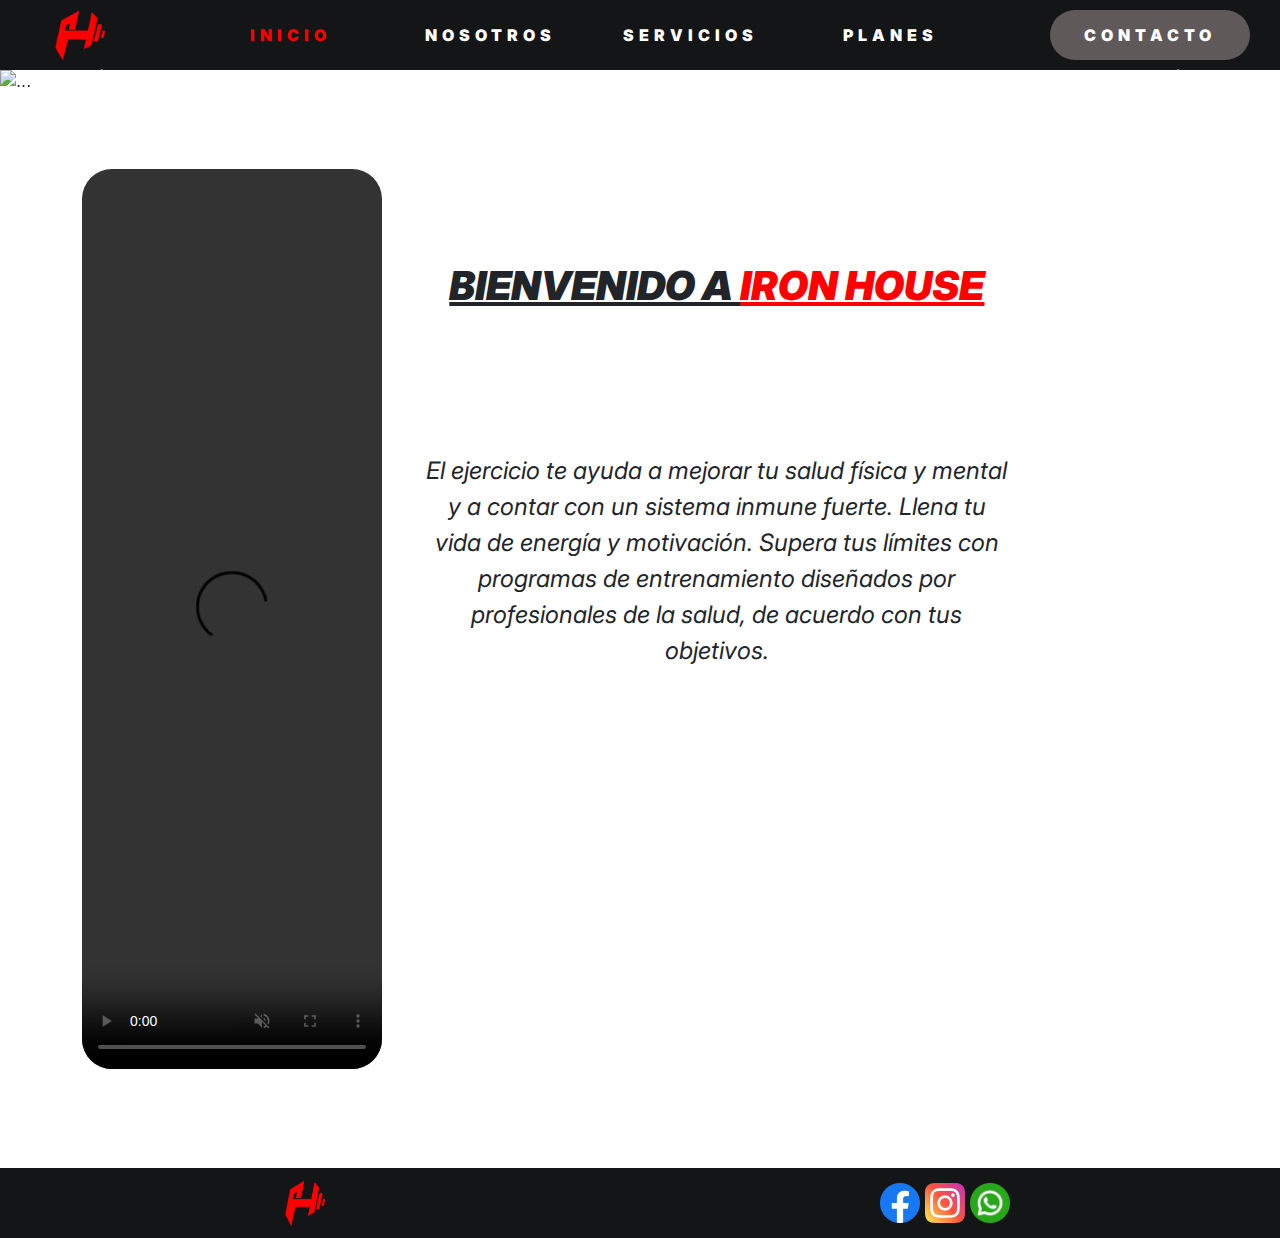
==== index.html @ 4b27b1d2 "modificacion index" ====
<!DOCTYPE html>
<html lang="en">

<head>
  <meta charset="UTF-8" />
  <meta name="viewport" content="width=device-width, initial-scale=1.0" />

  <title>Inicio - Iron House</title>
</head>
<link rel="stylesheet" href="./css/style.css" />
<link rel="shortcut icon" href="./img/logo.png" />
<link href="https://cdn.jsdelivr.net/npm/bootstrap@5.3.3/dist/css/bootstrap.min.css" rel="stylesheet"
  integrity="sha384-QWTKZyjpPEjISv5WaRU9OFeRpok6YctnYmDr5pNlyT2bRjXh0JMhjY6hW+ALEwIH" crossorigin="anonymous" />

<body>
  <header>
    <nav>
      <div class="di">
        <a href="index.html"><img src="./img/logo.png" alt="" /></a>
      </div>
      <ul>
        <li><a class="activo" href="index.html">INICIO</a></li>
        <li><a href="nosotros.html">NOSOTROS</a></li>
        <li><a href="servicios.html">SERVICIOS</a></li>
        <li><a href="planes.html">PLANES</a></li>
      </ul>
      <div class="button-contacto">
        <a class="img-logo" href="contacto.html">CONTACTO</a>
      </div>
    </nav>
  </header>
  <div id="carouselExampleInterval" class="carousel slide" data-bs-ride="carousel">
    <div class="carousel-inner">
      <div class="carousel-item active" data-bs-interval="3000">
        <img src="./img/baner1.jpg" class="d-block w-100" alt="...">
      </div>
      <div class="carousel-item" data-bs-interval="2000">
        <img src="./img/baner2.png" class="d-block w-100" alt="...">
      </div>
      <div class="carousel-item">
        <img src="./img/baner3.png" class="d-block w-100" alt="...">
      </div>
    </div>
    <button class="carousel-control-prev" type="button" data-bs-target="#carouselExampleInterval" data-bs-slide="prev">
      <span class="carousel-control-prev-icon" aria-hidden="true"></span>
      <span class="visually-hidden">Previous</span>
    </button>
    <button class="carousel-control-next" type="button" data-bs-target="#carouselExampleInterval" data-bs-slide="next">
      <span class="carousel-control-next-icon" aria-hidden="true"></span>
      <span class="visually-hidden">Next</span>
    </button>
  </div>
  <div class="container section1">
    <div class="section">
      <video  class="img-mujer" src="./video/VIDEO - INICIO.mp4" controls autoplay muted loop  alt=""></video>
      <div class="container-text">
        <div class="text-descripcion">
          <p>BIENVENIDO A <span>IRON HOUSE</span></p>
        </div>
        <div class="textdetail">
          <p>El ejercicio te ayuda a mejorar tu salud física y mental y a contar con un sistema inmune fuerte. Llena tu
            vida
            de energía y motivación. Supera tus límites con programas de entrenamiento diseñados por profesionales de la
            salud, de acuerdo con tus objetivos.</p>
        </div>
        
      </div>
    </div>
  </div>
  <div class="container">
    <img class="primerbanner" src="./img/INICIO/BANNER - INICIO - 1ER.png" alt="">
  </div>





  <footer>
    <div class="logo-footer">
      <a href="index.html"><img src="./img/logo.png" alt="" /></a>
    </div>
    <div class="logos-redes">
      <a href=""><img src="./img/face.png" alt=""></a>
      <a href=""><img src="./img/instagram.png" alt=""></a>
      <a href=""><img src="./img/wsp.png" alt=""></a>
    </div>

  </footer>

  <script src="https://cdn.jsdelivr.net/npm/@popperjs/core@2.11.8/dist/umd/popper.min.js"
    integrity="sha384-I7E8VVD/ismYTF4hNIPjVp/Zjvgyol6VFvRkX/vR+Vc4jQkC+hVqc2pM8ODewa9r"
    crossorigin="anonymous"></script>
  <script src="https://cdn.jsdelivr.net/npm/bootstrap@5.3.3/dist/js/bootstrap.min.js"
    integrity="sha384-0pUGZvbkm6XF6gxjEnlmuGrJXVbNuzT9qBBavbLwCsOGabYfZo0T0to5eqruptLy"
    crossorigin="anonymous"></script>
</body>

</html>
---- css/style.css ----
@import url('https://fonts.googleapis.com/css2?family=Inter:wght@100..900&display=swap');

*{
    margin: 0;
    padding: 0;
    scrollbar-width: none;
    
}

/*****************HEADER***************/
nav{
    width: 100%;
}

.di{
    width: 100px;
    display: flex;
    align-items: center;
    justify-content: center;
}

nav img{
    width: 50px;
    height: 50px;
}

header nav{
    display: flex;
    justify-content: space-around;
    width: 100%;
    height: 70px;
    background-color: #141517;
}

header nav ul{
    display: flex;  
    margin: 0;
    padding: 0;
       
}

header nav ul li{
    width: 200px;
    display: flex;
    align-items: center;
    justify-content: center;
    font-family: "Inter", sans-serif;
    font-weight: 900;
    letter-spacing: 5px;
}

.activo{
    color: #FA0001;
}

header nav ul li a{
    text-decoration: none;
    color: white;
}

.button-contacto{
    width: 200px;
    display: flex;
    align-items: center;
    justify-content: center;
    font-family: "Inter", sans-serif;
    font-weight: 900;
    letter-spacing: 5px;
}

.img-logo{
    width: 200px;
    height: 50px;
    display: flex;
    align-items: center;
    justify-content: center;
    background-color: #5f5959;
    border-radius: 30px;
    color: white;
    text-decoration: none;
}

header nav ul li a:hover{
    color: #fa0001;
}

.img-logo:hover {
    background-color: #fa0001;
}

/*FINAL DE HEADER*/

.section{
    display: flex;
    max-width: 1440px;
    height: 900px;
}

.section img{
    width: 40%;
}

.container-text{
    width: 60%;

}

.textdetail{
    width: 100%;
    height: 300px;
    text-align: center;
    font-family: "Inter", sans-serif;
    font-style: italic;
    font-size: 24px;
    display: flex;
    align-items: center;
    justify-content: center;
    padding-left: 40px;
    padding-right: 40px;
    
}

.text-descripcion{
    width: 100%;
    height: 250px;
    display: flex;
    align-items: center;
    justify-content: center;
}

.text-descripcion p {
    font-family: "Inter", sans-serif;
    font-style: italic;
    font-size: 40px;
    text-align: center;
    font-weight: 900;
    padding: 0 50px;
    text-decoration: underline;

}

div p span{
    width: 100%;
    font-family: "Inter", sans-serif;
    font-style: italic;
    font-weight: 900;
    text-decoration: underline red;
    color: red;
    text-align: center;
}


.section1{
    margin: 75px 0 ;   
    
}

.img-mujer{
    border-radius: 30px;
}

.primerbanner{
    width: 100%;
    border-radius: 30px;
}
/*INICIO FOOTER*/

footer{
    width: 100%;
    height: 70px;
    background-color: #141517;
    display: flex;
    justify-content: space-around;
    align-items: center;
}


footer div a img{
    width: 40px;
}

.logo-footer{
    width: 70px; 
    height: 60px;
    display: flex;
    align-items: center;
    justify-content: center;
}

/*FIN FOOTER*/
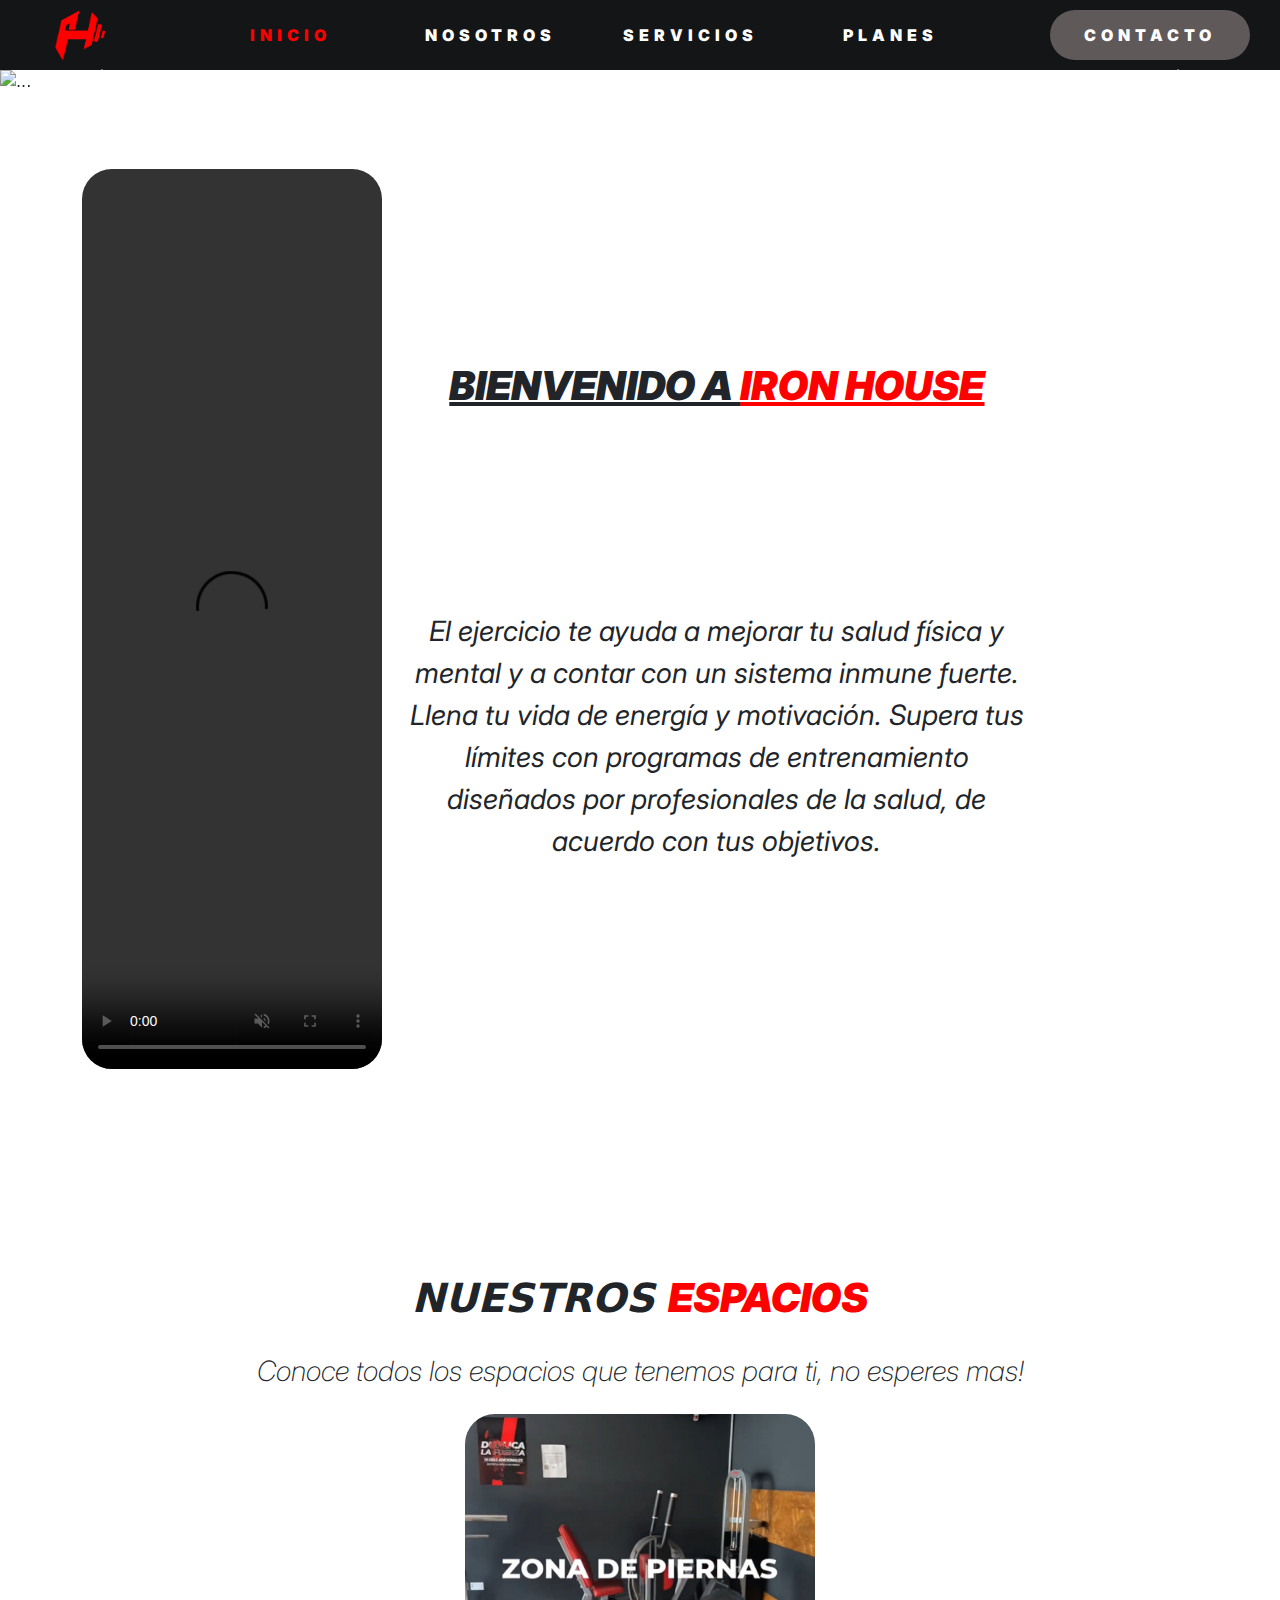
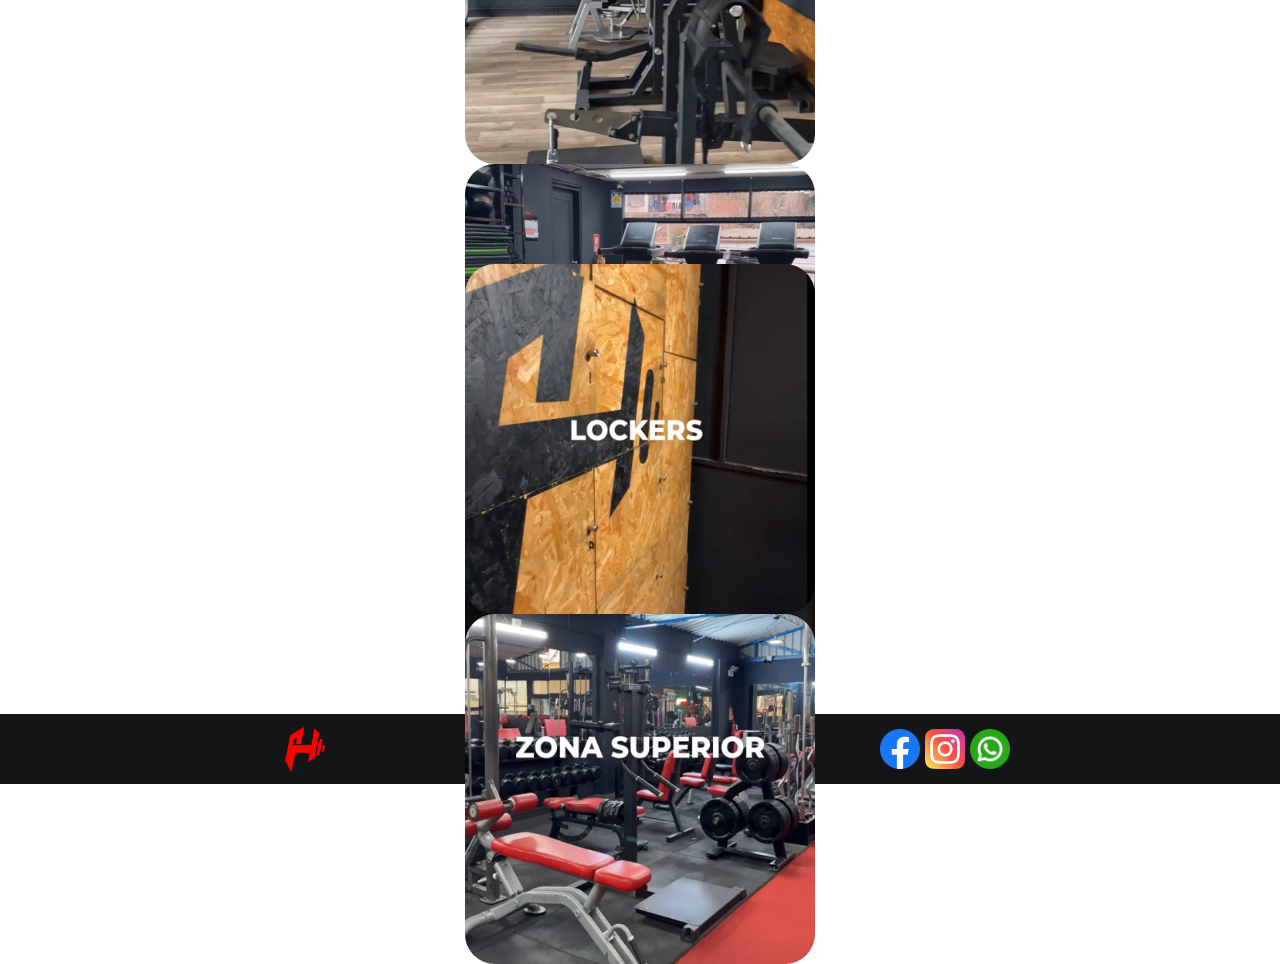
==== commit 1f982b0a: "Actualizacion inicio" ====
--- a/index.html
+++ b/index.html
@@ -52,7 +52,7 @@
   </div>
   <div class="container section1">
     <div class="section">
-      <video  class="img-mujer" src="./video/VIDEO - INICIO.mp4" controls autoplay muted loop  alt=""></video>
+      <video class="img-mujer" src="./video/VIDEO - INICIO.mp4" controls autoplay muted loop alt=""></video>
       <div class="container-text">
         <div class="text-descripcion">
           <p>BIENVENIDO A <span>IRON HOUSE</span></p>
@@ -63,16 +63,36 @@
             de energía y motivación. Supera tus límites con programas de entrenamiento diseñados por profesionales de la
             salud, de acuerdo con tus objetivos.</p>
         </div>
-        
+
       </div>
     </div>
   </div>
   <div class="container">
     <img class="primerbanner" src="./img/INICIO/BANNER - INICIO - 1ER.png" alt="">
   </div>
+  <div class="container">
+    <img class="second-banner" src="./img/INICIO/BANNER - INICIO - 2DO.jpg" alt="">
+  </div>
+  <div class="container text-titulo">
+    <p>NUESTROS <span>ESPACIOS</span></p>
+    <div class="text-subtitulo">
+      <p>Conoce todos los espacios que tenemos para ti, no esperes mas!
+      </p>
+    </div>
+  </div>
 
 
-
+  <div class="container text-center">
+    <div class="row image">
+      <div class="col-xxl-4"><img src="./img/INICIO/INICIO - PIERNAS.jpg" alt=""></div>
+      <div class="col-xxl-4"><img src="./img/INICIO/INICIO - CARDIO.jpg" alt=""></div>
+      <div class="col-xxl-4"><img src="./img/INICIO/INICIO - SPINNING.jpg" alt=""></div>
+    </div>
+    <div class="row image">
+      <div class="col-xxl-6"><img class="img4" src="./img/INICIO/INICIO - LOCKERS.jpg" alt=""></div>
+      <div class="col-xxl-6"><img class="img5" src="./img/INICIO/INICIO - ZONA SUPERIOR.jpg" alt=""></div>
+    </div>
+  </div>
 
 
   <footer>
--- a/css/style.css
+++ b/css/style.css
@@ -103,16 +103,20 @@
 
 .container-text{
     width: 60%;
+    display: flex;
+    align-items: center;
+    justify-content: center;
+    flex-direction: column;
 
 }
 
 .textdetail{
-    width: 100%;
-    height: 300px;
-    text-align: center;
-    font-family: "Inter", sans-serif;
-    font-style: italic;
-    font-size: 24px;
+    width: 700px;
+    height: 450px;
+    text-align: center;
+    font-family: "Inter", sans-serif;
+    font-style: italic;
+    font-size: 28px;
     display: flex;
     align-items: center;
     justify-content: center;
@@ -140,7 +144,7 @@
 
 }
 
-div p span{
+.text-descripcion p span{
     width: 100%;
     font-family: "Inter", sans-serif;
     font-style: italic;
@@ -164,8 +168,71 @@
     width: 100%;
     border-radius: 30px;
 }
+
+.second-banner{
+    width: 100%;
+    margin: 50px 0 ;
+}
+
+.text-titulo{
+    text-align: center ;
+    font-size: 40px;
+    font-style: italic;
+    font-weight: 900;
+
+}
+
+.text-titulo p span{
+    width: 100%;
+    font-family: "Inter", sans-serif;
+    font-style: italic;
+    font-weight: 900;
+    color: red;
+    text-align: center;
+
+}
+
+.text-subtitulo{
+    width: auto;
+    height: 70px;
+    text-align: center;
+    font-family: "Inter", sans-serif;
+    font-style: italic;
+    font-size: 28px;
+    font-weight: 200;
+    display: flex;
+    align-items: center;
+    justify-content: center;
+    padding-left: 40px;
+    padding-right: 40px;
+    
+}
+
+
+/*PRUEBA*/
+
+.row div img{
+    width: 350px;
+    height: 350px;
+    border-radius: 30px;
+    transition: transform .2s;
+    cursor: pointer;
+}
+
+.image{
+    height: 450px;
+    display: flex;
+    justify-content: center;
+    align-items: center;
+}
+
+.row div img:hover{
+    transform: scale(1.05);
+}
+
+
+
 /*INICIO FOOTER*/
-
 footer{
     width: 100%;
     height: 70px;
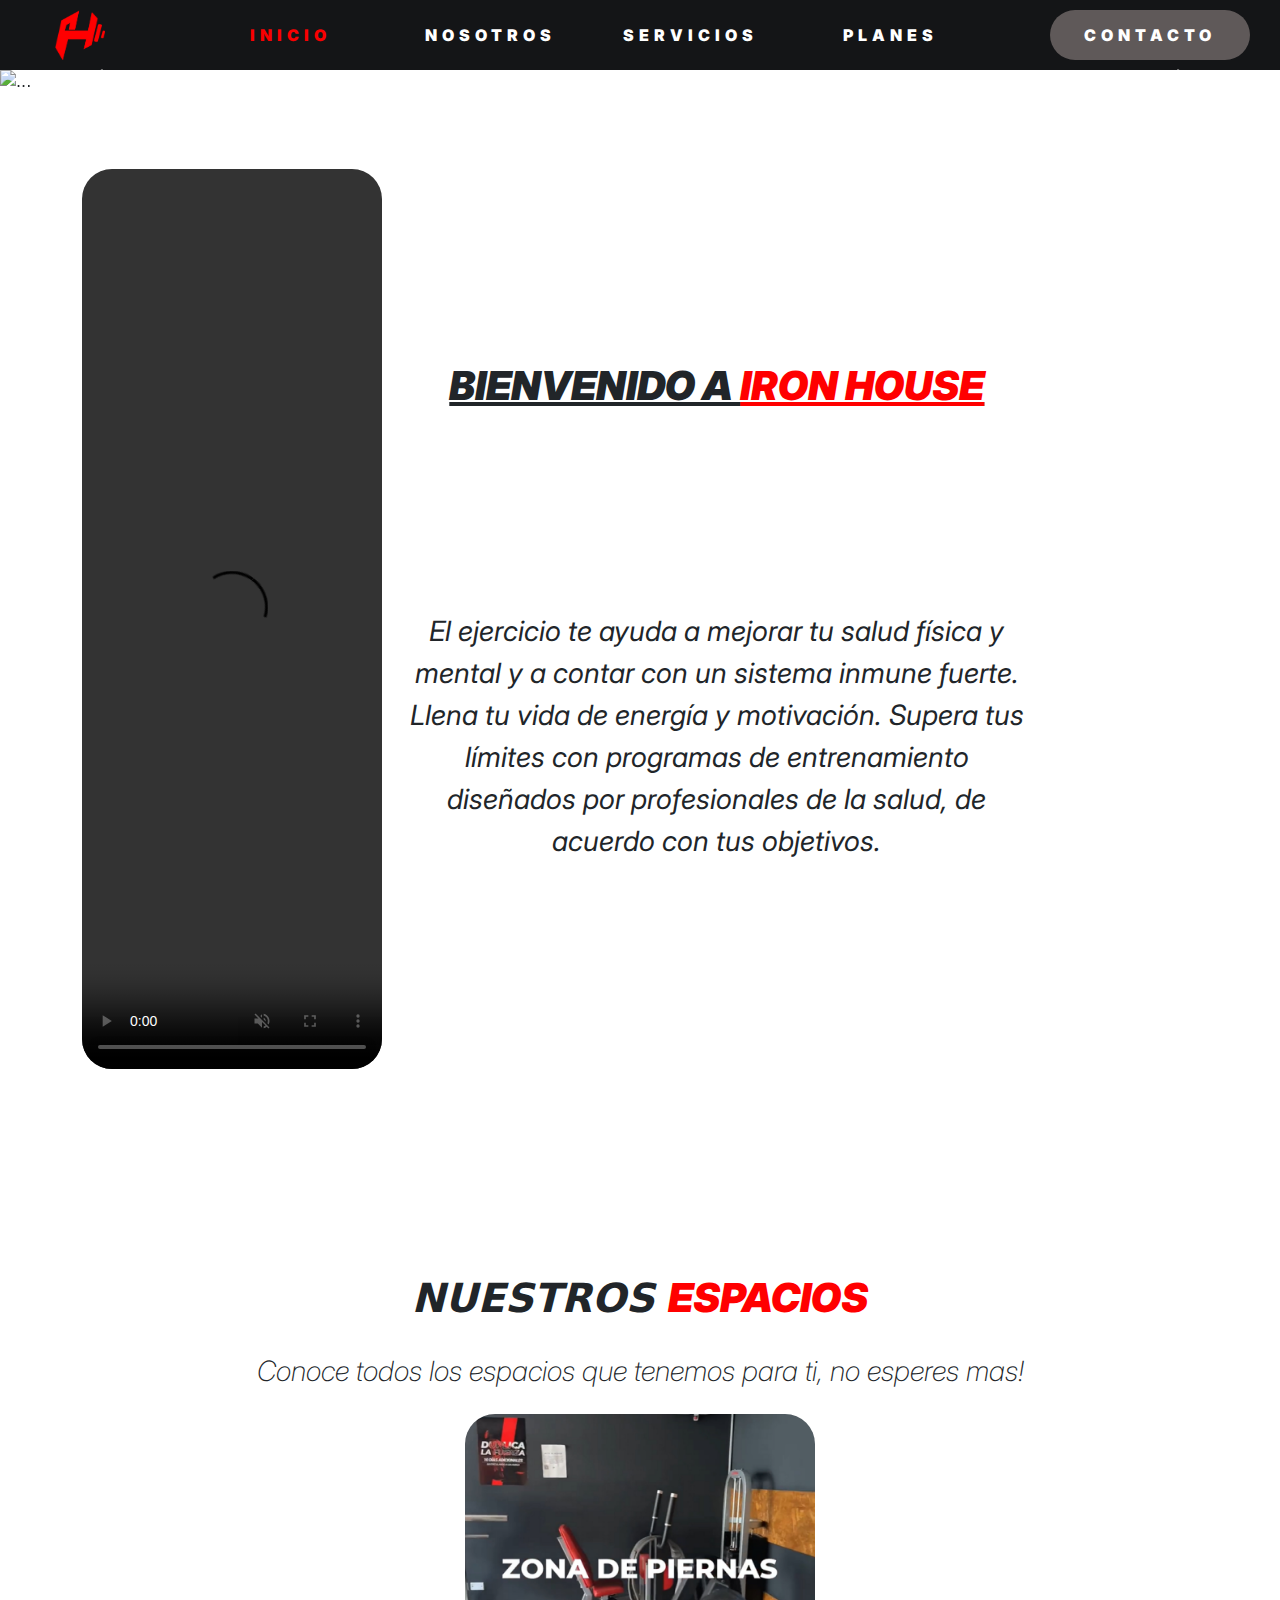
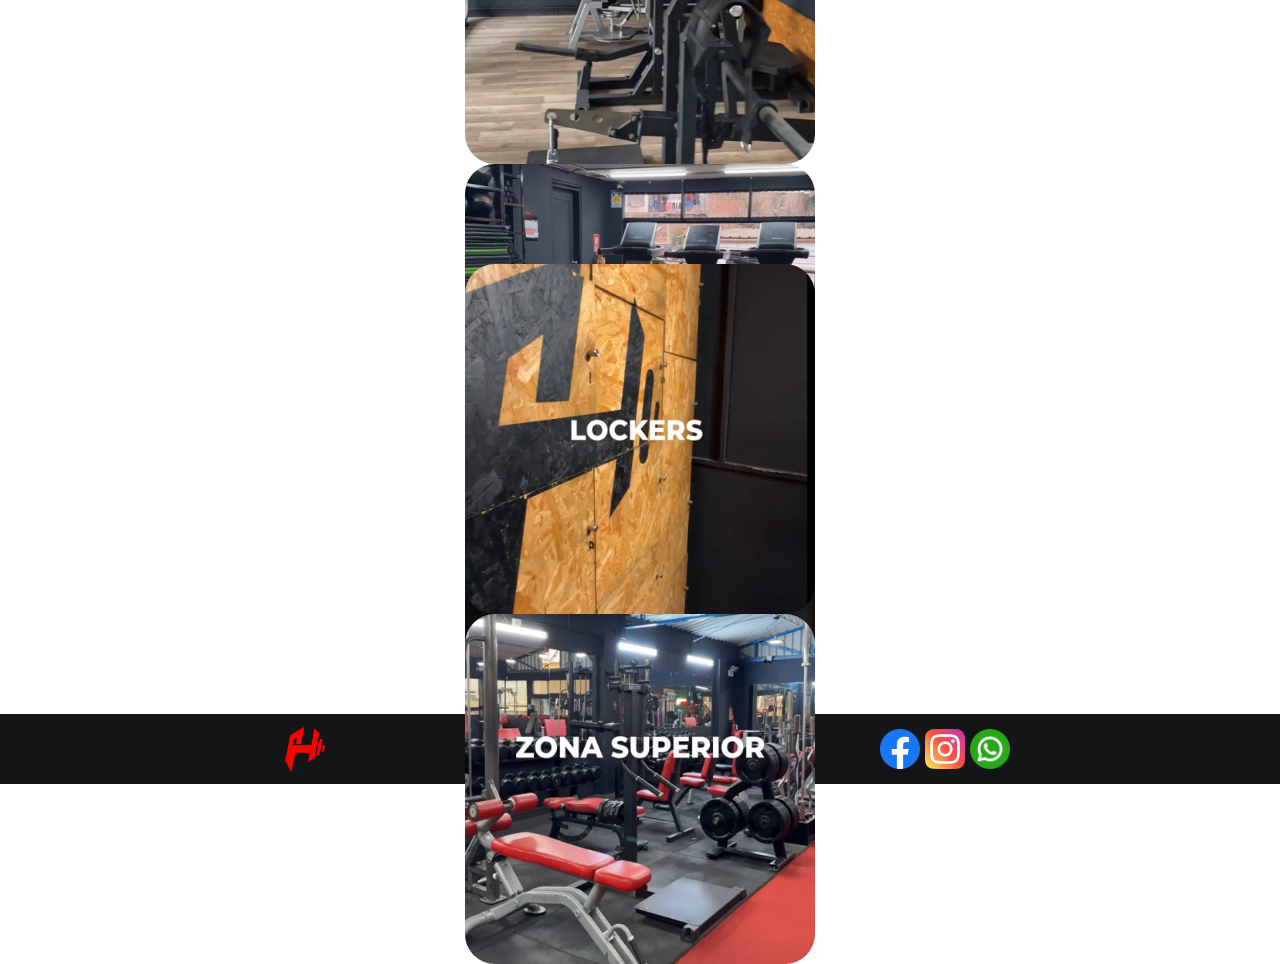
==== commit 1488f5fe: "actualizacion alvaro" ====
--- a/index.html
+++ b/index.html
@@ -84,7 +84,7 @@
 
   <div class="container text-center">
     <div class="row image">
-      <div class="col-xxl-4"><img src="./img/INICIO/INICIO - PIERNAS.jpg" alt=""></div>
+      <div class="col-xxl-4 col-"><img src="./img/INICIO/INICIO - PIERNAS.jpg" alt=""></div>
       <div class="col-xxl-4"><img src="./img/INICIO/INICIO - CARDIO.jpg" alt=""></div>
       <div class="col-xxl-4"><img src="./img/INICIO/INICIO - SPINNING.jpg" alt=""></div>
     </div>
--- a/css/style.css
+++ b/css/style.css
@@ -208,10 +208,9 @@
     
 }
 
-
-/*PRUEBA*/
-
-.row div img{
+/*GALERIA*/
+
+.image div img{
     width: 350px;
     height: 350px;
     border-radius: 30px;
@@ -226,7 +225,7 @@
     align-items: center;
 }
 
-.row div img:hover{
+.image div img:hover{
     transform: scale(1.05);
 }
 
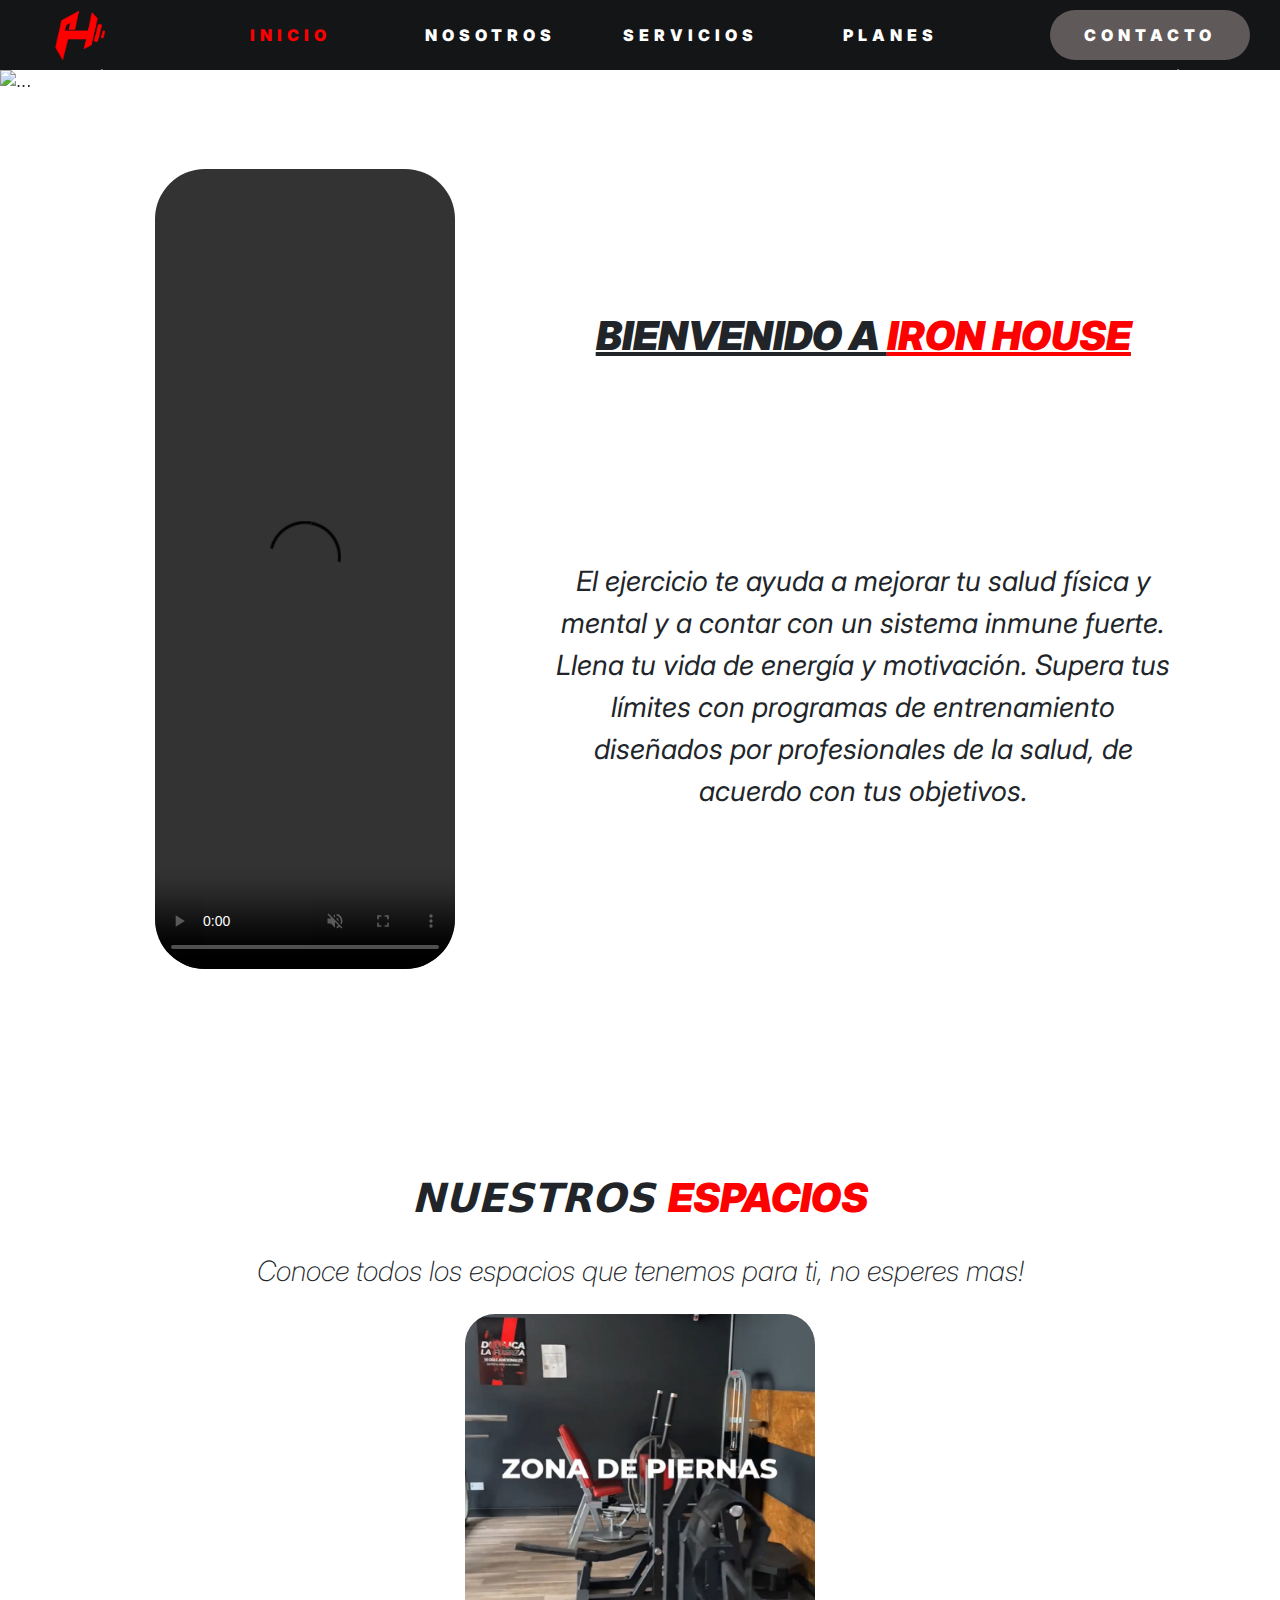
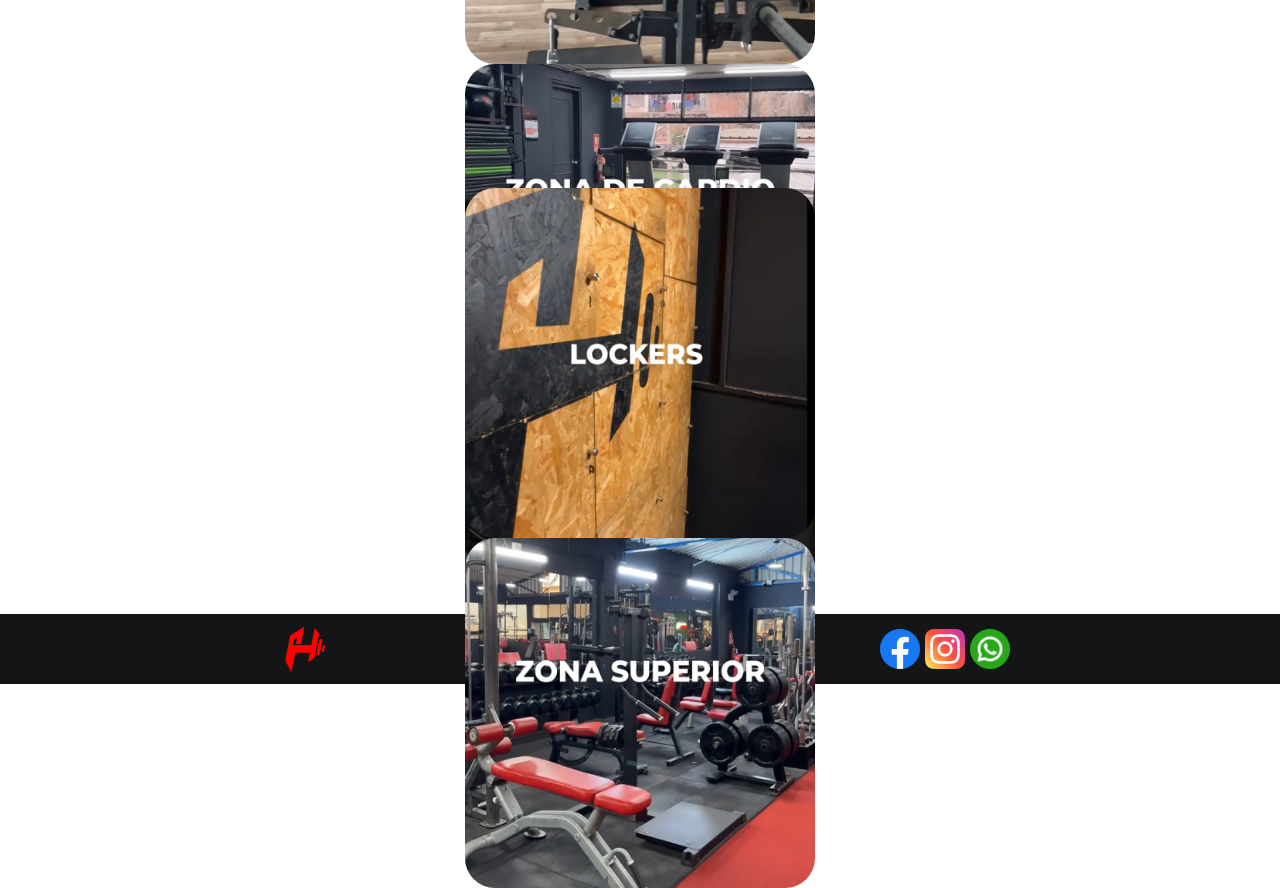
==== commit f6a77337: "Actualizacion inicio-android-responsive" ====
--- a/index.html
+++ b/index.html
@@ -1,118 +1,168 @@
 <!DOCTYPE html>
 <html lang="en">
+  <head>
+    <meta charset="UTF-8" />
+    <meta name="viewport" content="width=device-width, initial-scale=1.0" />
 
-<head>
-  <meta charset="UTF-8" />
-  <meta name="viewport" content="width=device-width, initial-scale=1.0" />
+    <title>Inicio - Iron House</title>
+  </head>
+  <link rel="stylesheet" href="./css/style.css" />
+  <link rel="shortcut icon" href="./img/logo.png" />
+  <link
+    href="https://cdn.jsdelivr.net/npm/bootstrap@5.3.3/dist/css/bootstrap.min.css"
+    rel="stylesheet"
+    integrity="sha384-QWTKZyjpPEjISv5WaRU9OFeRpok6YctnYmDr5pNlyT2bRjXh0JMhjY6hW+ALEwIH"
+    crossorigin="anonymous"
+  />
 
-  <title>Inicio - Iron House</title>
-</head>
-<link rel="stylesheet" href="./css/style.css" />
-<link rel="shortcut icon" href="./img/logo.png" />
-<link href="https://cdn.jsdelivr.net/npm/bootstrap@5.3.3/dist/css/bootstrap.min.css" rel="stylesheet"
-  integrity="sha384-QWTKZyjpPEjISv5WaRU9OFeRpok6YctnYmDr5pNlyT2bRjXh0JMhjY6hW+ALEwIH" crossorigin="anonymous" />
+  <body>
+    <header>
+      <nav>
+        <div class="di">
+          <a href="index.html"><img src="./img/logo.png" alt="" /></a>
+        </div>
+        <ul>
+          <li><a class="activo" href="index.html">INICIO</a></li>
+          <li><a href="nosotros.html">NOSOTROS</a></li>
+          <li><a href="servicios.html">SERVICIOS</a></li>
+          <li><a href="planes.html">PLANES</a></li>
+        </ul>
+        <div class="button-contacto">
+          <a class="img-logo" href="contacto.html">CONTACTO</a>
+        </div>
+      </nav>
+    </header>
+    <div
+      id="carouselExampleInterval"
+      class="carousel slide"
+      data-bs-ride="carousel"
+    >
+      <div class="carousel-inner">
+        <div class="carousel-item active" data-bs-interval="3000">
+          <img src="./img/baner1.jpg" class="d-block w-100" alt="..." />
+        </div>
+        <div class="carousel-item" data-bs-interval="2000">
+          <img src="./img/baner2.png" class="d-block w-100" alt="..." />
+        </div>
+        <div class="carousel-item">
+          <img src="./img/baner3.png" class="d-block w-100" alt="..." />
+        </div>
+      </div>
+      <button
+        class="carousel-control-prev"
+        type="button"
+        data-bs-target="#carouselExampleInterval"
+        data-bs-slide="prev"
+      >
+        <span class="carousel-control-prev-icon" aria-hidden="true"></span>
+        <span class="visually-hidden">Previous</span>
+      </button>
+      <button
+        class="carousel-control-next"
+        type="button"
+        data-bs-target="#carouselExampleInterval"
+        data-bs-slide="next"
+      >
+        <span class="carousel-control-next-icon" aria-hidden="true"></span>
+        <span class="visually-hidden">Next</span>
+      </button>
+    </div>
+    <div class="container section1">
+      <div class="section">
+        <div class="video-container">
+          <video
+            class="video-presentacion"
+            src="./video/VIDEO - INICIO.mp4"
+            controls
+            autoplay
+            muted
+            loop
+            alt=""
+          ></video>
+        </div>
+        <div class="container-text">
+          <div class="text-descripcion">
+            <p>BIENVENIDO A <span>IRON HOUSE</span></p>
+          </div>
+          <div class="textdetail">
+            <p>
+              El ejercicio te ayuda a mejorar tu salud física y mental y a
+              contar con un sistema inmune fuerte. Llena tu vida de energía y
+              motivación. Supera tus límites con programas de entrenamiento
+              diseñados por profesionales de la salud, de acuerdo con tus
+              objetivos.
+            </p>
+          </div>
+        </div>
+      </div>
+    </div>
+    <div class="container-fluid">
+      <img
+        class="primerbanner"
+        src="./img/INICIO/BANNER - INICIO - 1ER.png"
+        alt=""
+      />
+    </div>
+    <div class="container">
+      <img
+        class="second-banner"
+        src="./img/INICIO/BANNER - INICIO - 2DO.jpg"
+        alt=""
+      />
+    </div>
+    <div class="container text-titulo">
+      <p>NUESTROS <span>ESPACIOS</span></p>
+      <div class="text-subtitulo">
+        <p>Conoce todos los espacios que tenemos para ti, no esperes mas!</p>
+      </div>
+    </div>
 
-<body>
-  <header>
-    <nav>
-      <div class="di">
+    <div class="container text-center">
+      <div class="row image">
+        <div class="col-xxl-4 col-xs-12">
+          <img src="./img/INICIO/INICIO - PIERNAS.jpg" alt="" />
+        </div>
+        <div class="col-xxl-4 col-xs-12">
+          <img src="./img/INICIO/INICIO - CARDIO.jpg" alt="" />
+        </div>
+        <div class="col-xxl-4 col-xs-12">
+          <img src="./img/INICIO/INICIO - SPINNING.jpg" alt="" />
+        </div>
+      </div>
+      <div class="row image p-4" >
+        <div class="col-xxl-6 col-xs-12">
+          <img class="img4" src="./img/INICIO/INICIO - LOCKERS.jpg" alt="" />
+        </div>
+        <div class="col-xxl-6 col-xs-12">
+          <img
+            class="img5"
+            src="./img/INICIO/INICIO - ZONA SUPERIOR.jpg"
+            alt=""
+          />
+        </div>
+      </div>
+    </div>
+
+    <footer>
+      <div class="logo-footer">
         <a href="index.html"><img src="./img/logo.png" alt="" /></a>
       </div>
-      <ul>
-        <li><a class="activo" href="index.html">INICIO</a></li>
-        <li><a href="nosotros.html">NOSOTROS</a></li>
-        <li><a href="servicios.html">SERVICIOS</a></li>
-        <li><a href="planes.html">PLANES</a></li>
-      </ul>
-      <div class="button-contacto">
-        <a class="img-logo" href="contacto.html">CONTACTO</a>
+      <div class="logos-redes">
+        <a href=""><img src="./img/face.png" alt="" /></a>
+        <a href=""><img src="./img/instagram.png" alt="" /></a>
+        <a href=""><img src="./img/wsp.png" alt="" /></a>
       </div>
-    </nav>
-  </header>
-  <div id="carouselExampleInterval" class="carousel slide" data-bs-ride="carousel">
-    <div class="carousel-inner">
-      <div class="carousel-item active" data-bs-interval="3000">
-        <img src="./img/baner1.jpg" class="d-block w-100" alt="...">
-      </div>
-      <div class="carousel-item" data-bs-interval="2000">
-        <img src="./img/baner2.png" class="d-block w-100" alt="...">
-      </div>
-      <div class="carousel-item">
-        <img src="./img/baner3.png" class="d-block w-100" alt="...">
-      </div>
-    </div>
-    <button class="carousel-control-prev" type="button" data-bs-target="#carouselExampleInterval" data-bs-slide="prev">
-      <span class="carousel-control-prev-icon" aria-hidden="true"></span>
-      <span class="visually-hidden">Previous</span>
-    </button>
-    <button class="carousel-control-next" type="button" data-bs-target="#carouselExampleInterval" data-bs-slide="next">
-      <span class="carousel-control-next-icon" aria-hidden="true"></span>
-      <span class="visually-hidden">Next</span>
-    </button>
-  </div>
-  <div class="container section1">
-    <div class="section">
-      <video class="img-mujer" src="./video/VIDEO - INICIO.mp4" controls autoplay muted loop alt=""></video>
-      <div class="container-text">
-        <div class="text-descripcion">
-          <p>BIENVENIDO A <span>IRON HOUSE</span></p>
-        </div>
-        <div class="textdetail">
-          <p>El ejercicio te ayuda a mejorar tu salud física y mental y a contar con un sistema inmune fuerte. Llena tu
-            vida
-            de energía y motivación. Supera tus límites con programas de entrenamiento diseñados por profesionales de la
-            salud, de acuerdo con tus objetivos.</p>
-        </div>
+    </footer>
 
-      </div>
-    </div>
-  </div>
-  <div class="container">
-    <img class="primerbanner" src="./img/INICIO/BANNER - INICIO - 1ER.png" alt="">
-  </div>
-  <div class="container">
-    <img class="second-banner" src="./img/INICIO/BANNER - INICIO - 2DO.jpg" alt="">
-  </div>
-  <div class="container text-titulo">
-    <p>NUESTROS <span>ESPACIOS</span></p>
-    <div class="text-subtitulo">
-      <p>Conoce todos los espacios que tenemos para ti, no esperes mas!
-      </p>
-    </div>
-  </div>
-
-
-  <div class="container text-center">
-    <div class="row image">
-      <div class="col-xxl-4 col-"><img src="./img/INICIO/INICIO - PIERNAS.jpg" alt=""></div>
-      <div class="col-xxl-4"><img src="./img/INICIO/INICIO - CARDIO.jpg" alt=""></div>
-      <div class="col-xxl-4"><img src="./img/INICIO/INICIO - SPINNING.jpg" alt=""></div>
-    </div>
-    <div class="row image">
-      <div class="col-xxl-6"><img class="img4" src="./img/INICIO/INICIO - LOCKERS.jpg" alt=""></div>
-      <div class="col-xxl-6"><img class="img5" src="./img/INICIO/INICIO - ZONA SUPERIOR.jpg" alt=""></div>
-    </div>
-  </div>
-
-
-  <footer>
-    <div class="logo-footer">
-      <a href="index.html"><img src="./img/logo.png" alt="" /></a>
-    </div>
-    <div class="logos-redes">
-      <a href=""><img src="./img/face.png" alt=""></a>
-      <a href=""><img src="./img/instagram.png" alt=""></a>
-      <a href=""><img src="./img/wsp.png" alt=""></a>
-    </div>
-
-  </footer>
-
-  <script src="https://cdn.jsdelivr.net/npm/@popperjs/core@2.11.8/dist/umd/popper.min.js"
-    integrity="sha384-I7E8VVD/ismYTF4hNIPjVp/Zjvgyol6VFvRkX/vR+Vc4jQkC+hVqc2pM8ODewa9r"
-    crossorigin="anonymous"></script>
-  <script src="https://cdn.jsdelivr.net/npm/bootstrap@5.3.3/dist/js/bootstrap.min.js"
-    integrity="sha384-0pUGZvbkm6XF6gxjEnlmuGrJXVbNuzT9qBBavbLwCsOGabYfZo0T0to5eqruptLy"
-    crossorigin="anonymous"></script>
-</body>
-
-</html>+    <script
+      src="https://cdn.jsdelivr.net/npm/@popperjs/core@2.11.8/dist/umd/popper.min.js"
+      integrity="sha384-I7E8VVD/ismYTF4hNIPjVp/Zjvgyol6VFvRkX/vR+Vc4jQkC+hVqc2pM8ODewa9r"
+      crossorigin="anonymous"
+    ></script>
+    <script
+      src="https://cdn.jsdelivr.net/npm/bootstrap@5.3.3/dist/js/bootstrap.min.js"
+      integrity="sha384-0pUGZvbkm6XF6gxjEnlmuGrJXVbNuzT9qBBavbLwCsOGabYfZo0T0to5eqruptLy"
+      crossorigin="anonymous"
+    ></script>
+  </body>
+</html>
--- a/css/style.css
+++ b/css/style.css
@@ -8,10 +8,10 @@
     
 }
 
+/*DESKTOP*/
+
+
 /*****************HEADER***************/
-nav{
-    width: 100%;
-}
 
 .di{
     width: 100px;
@@ -25,10 +25,10 @@
     height: 50px;
 }
 
-header nav{
+nav{
+    width: 100%;
     display: flex;
     justify-content: space-around;
-    width: 100%;
     height: 70px;
     background-color: #141517;
 }
@@ -93,12 +93,18 @@
 
 .section{
     display: flex;
-    max-width: 1440px;
-    height: 900px;
-}
-
-.section img{
+}
+
+.video-container{
     width: 40%;
+    display: flex;
+    align-items: center;
+    justify-content: center;
+}
+
+video{
+    width: auto;
+    height: 800px;
 }
 
 .container-text{
@@ -160,8 +166,8 @@
     
 }
 
-.img-mujer{
-    border-radius: 30px;
+.video-presentacion{
+    border-radius: 50px;
 }
 
 .primerbanner{
@@ -255,3 +261,113 @@
 }
 
 /*FIN FOOTER*/
+
+
+/*ANDROID*/
+
+@media (max-width: 360px){
+   
+
+    nav{
+        width: auto;
+        height: 50px;
+    }
+
+    .di{
+        display: flex;
+        align-items: center;
+        justify-content: center;
+        margin-left: 20px;
+    }
+    
+    nav img{
+        width: 35px;
+        height: 35px;
+    }
+
+    header nav ul li a{
+        display: none
+    }
+
+    .button-contacto{
+        display: none;
+    }
+
+    header nav ul{
+        width: 100%;
+    }
+
+    .section{
+        flex-direction: column-reverse;
+    }
+
+    .section1{
+        margin: 0;
+    }
+
+    .container-text{
+        width: auto;
+    }
+
+    .text-descripcion{
+        width: auto;
+        height: 80px;
+    }
+    .text-descripcion p{
+        font-size: 20px;
+        margin: 0;
+        width:auto;
+        padding: 0;
+    }
+
+    .textdetail{
+        font-size: 15px;
+        width: auto;
+        height: 200px;
+    
+    }
+
+    .video-container{
+        width: auto;
+        height: 500px;
+        display: flex;
+        justify-content: center;
+        align-items: center;
+    }
+
+    .video-presentacion{
+        width: auto;
+        height: 450px;
+    }
+
+    .image div img{
+        width: 200px;
+        height: 200px;
+    }
+    
+    .image{
+        height: auto;
+        gap: 20px;
+    }
+    
+    .image div img:hover{
+        transform: scale(1.05);
+    }
+
+
+    footer{
+        width: 360px;
+        height: 70px;
+        
+    }
+    
+    
+    footer div a img{
+        width: 30px;
+    }
+    
+    .logo-footer{
+        width: 50px; 
+        height: 40px;
+    }
+}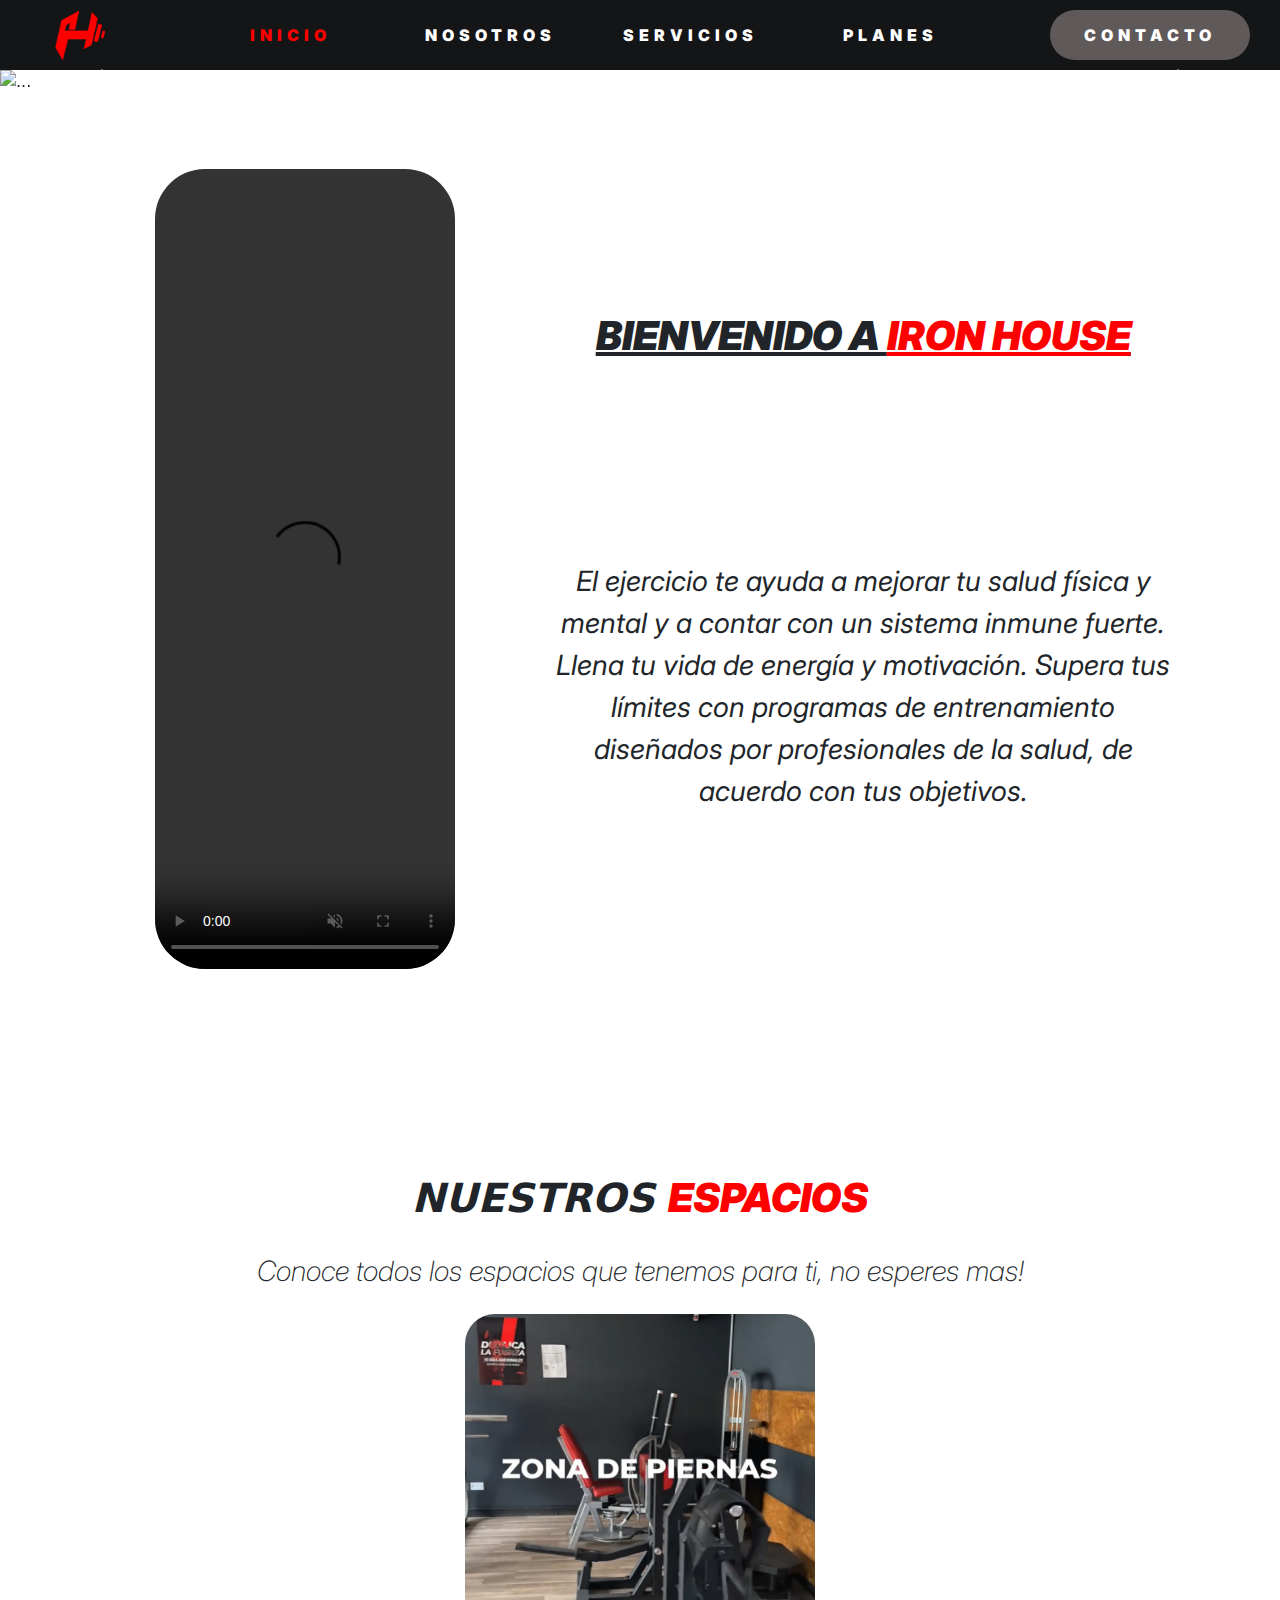
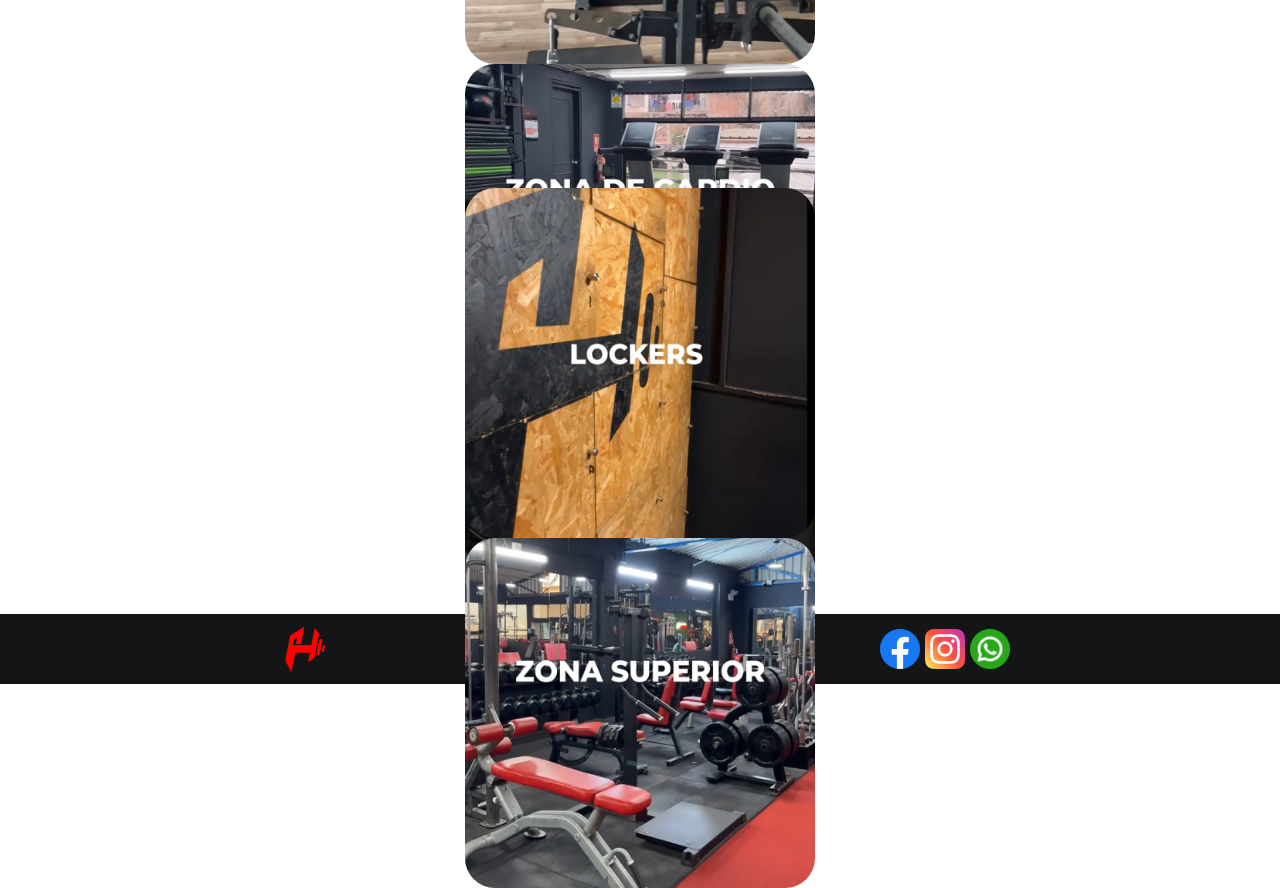
==== commit abc64dc8: "Actualizacion inicio android" ====
--- a/index.html
+++ b/index.html
@@ -96,7 +96,7 @@
         </div>
       </div>
     </div>
-    <div class="container-fluid">
+    <div class="container">
       <img
         class="primerbanner"
         src="./img/INICIO/BANNER - INICIO - 1ER.png"
--- a/css/style.css
+++ b/css/style.css
@@ -354,20 +354,37 @@
         transform: scale(1.05);
     }
 
+    .text-titulo{
+        width: auto;
+        height: 110px;
+        font-size: 20px;
+    }
+
+    .text-titulo p{
+        margin-bottom: 0;
+    }
+
+    .text-subtitulo{
+        width: auto;
+        height: 60px;
+        font-size: 12px;
+    }
 
     footer{
         width: 360px;
-        height: 70px;
+        height: 50px;
         
     }
     
     
     footer div a img{
-        width: 30px;
+        width: 25px;
     }
     
     .logo-footer{
         width: 50px; 
         height: 40px;
     }
-}+}
+
+/*TERMINO ANDROID*/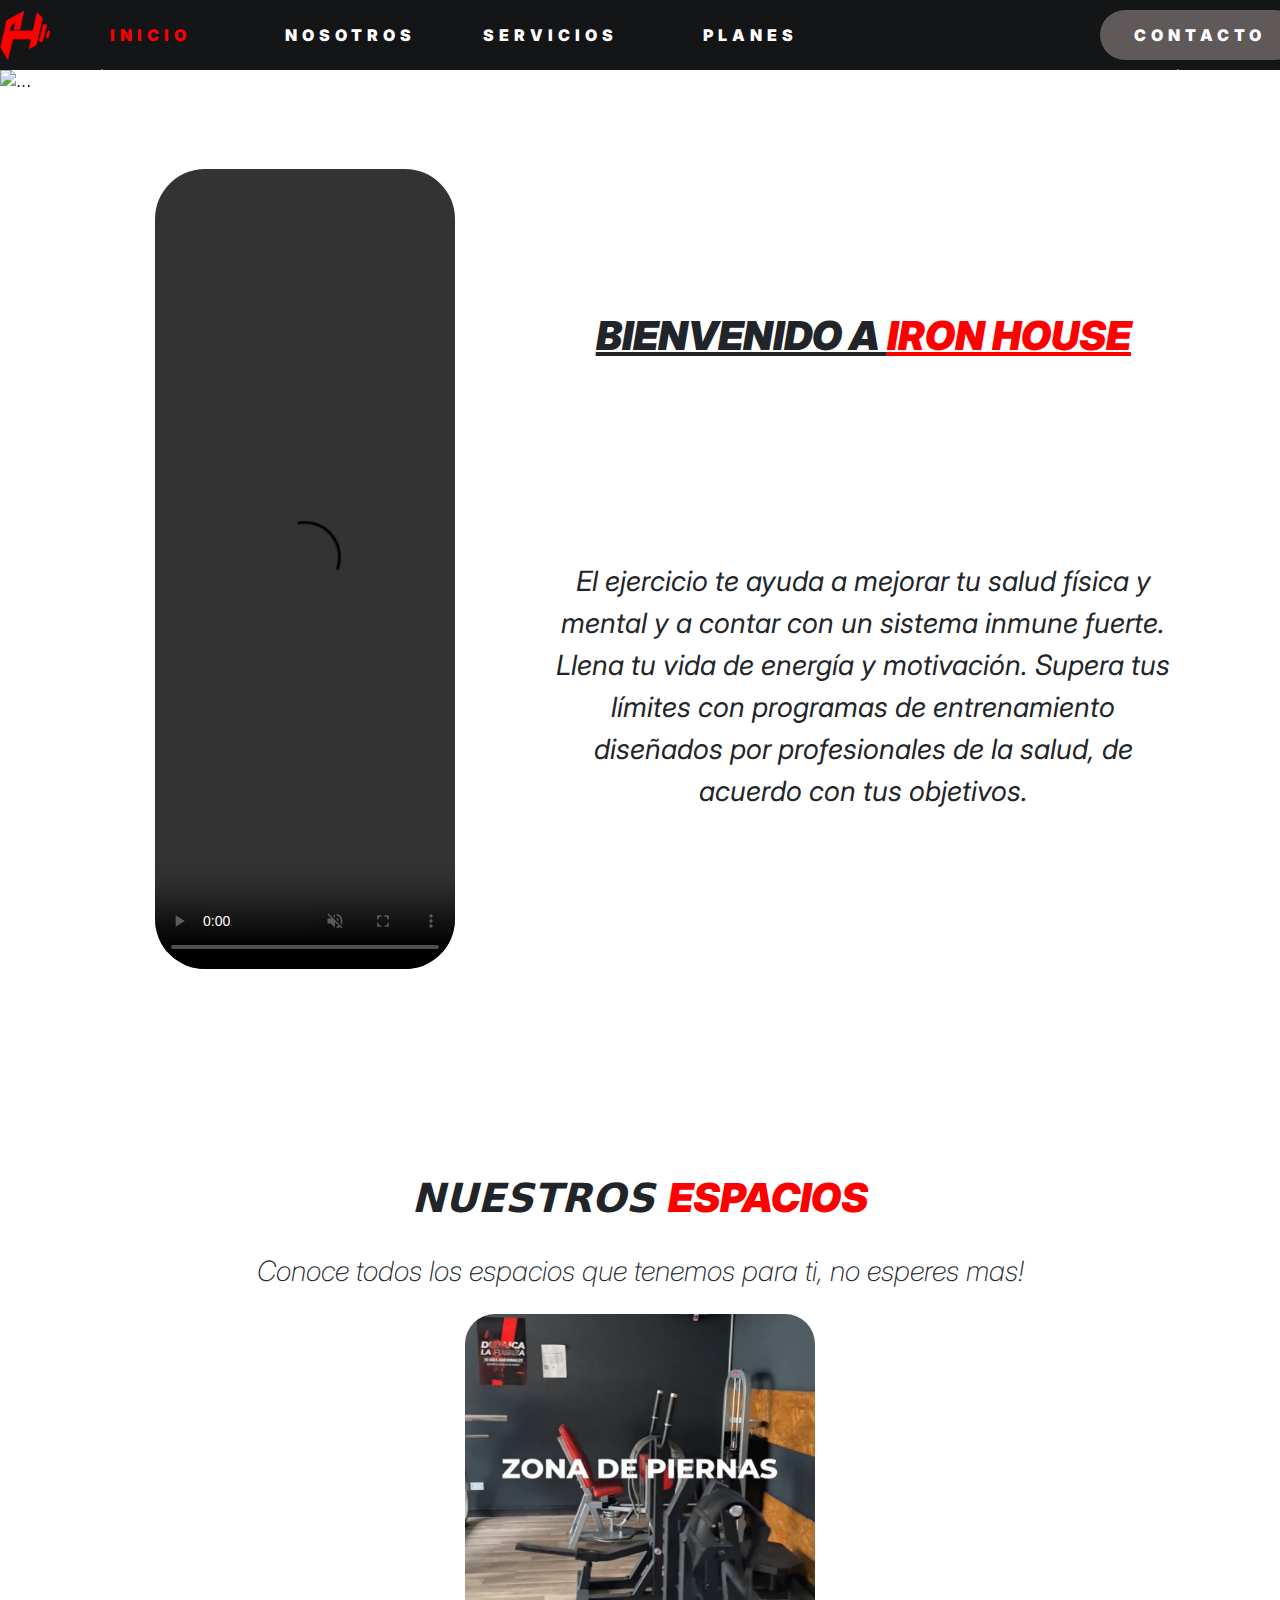
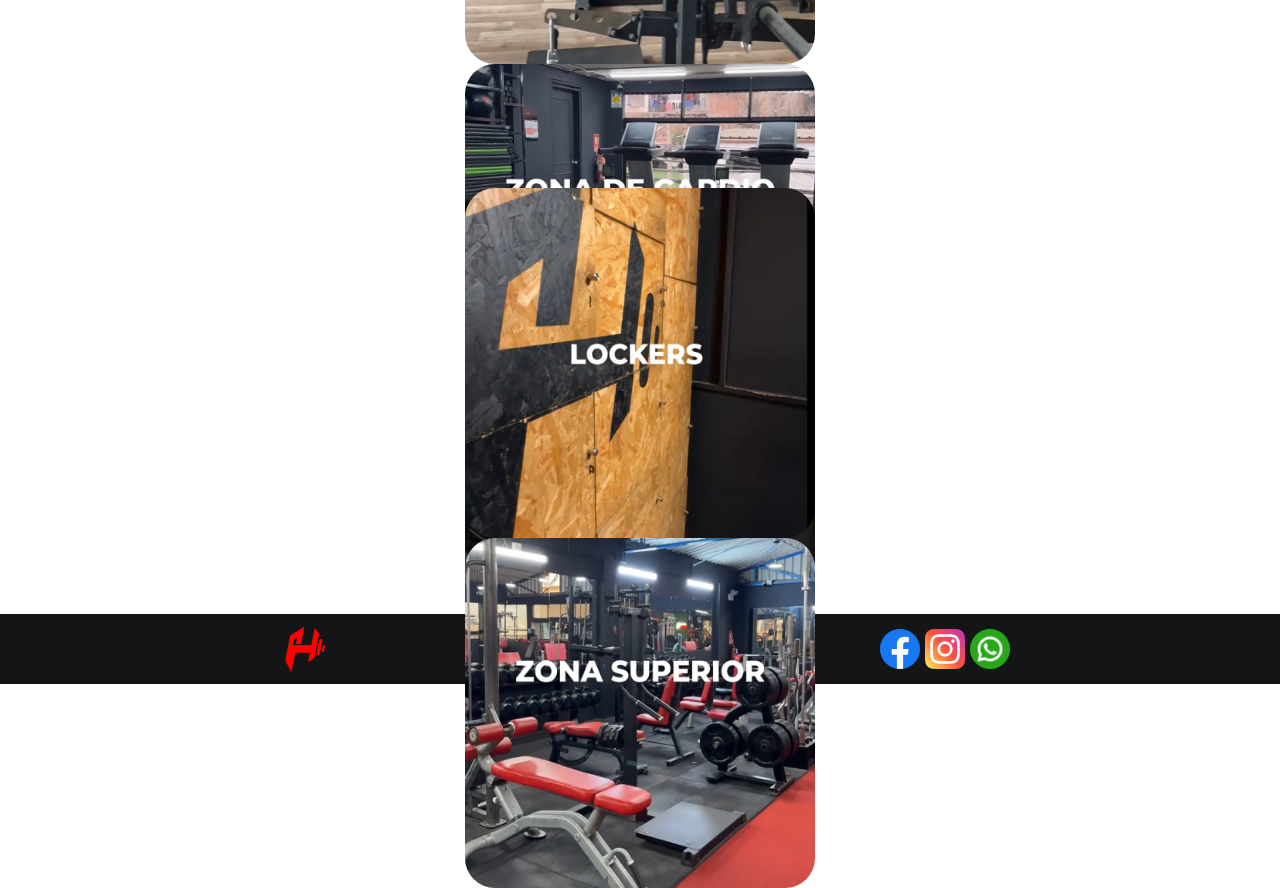
==== commit 4542c695: "avance android" ====
--- a/index.html
+++ b/index.html
@@ -1,26 +1,32 @@
 <!DOCTYPE html>
 <html lang="en">
-  <head>
-    <meta charset="UTF-8" />
-    <meta name="viewport" content="width=device-width, initial-scale=1.0" />
 
-    <title>Inicio - Iron House</title>
-  </head>
+<head>
+  <meta charset="UTF-8" />
+  <meta name="viewport" content="width=device-width, initial-scale=1.0" />
   <link rel="stylesheet" href="./css/style.css" />
   <link rel="shortcut icon" href="./img/logo.png" />
-  <link
-    href="https://cdn.jsdelivr.net/npm/bootstrap@5.3.3/dist/css/bootstrap.min.css"
-    rel="stylesheet"
-    integrity="sha384-QWTKZyjpPEjISv5WaRU9OFeRpok6YctnYmDr5pNlyT2bRjXh0JMhjY6hW+ALEwIH"
-    crossorigin="anonymous"
-  />
+  <link href="https://cdn.jsdelivr.net/npm/bootstrap@5.3.3/dist/css/bootstrap.min.css" rel="stylesheet"
+    integrity="sha384-QWTKZyjpPEjISv5WaRU9OFeRpok6YctnYmDr5pNlyT2bRjXh0JMhjY6hW+ALEwIH" crossorigin="anonymous" />
 
-  <body>
-    <header>
-      <nav>
-        <div class="di">
-          <a href="index.html"><img src="./img/logo.png" alt="" /></a>
-        </div>
+
+  <link rel="stylesheet" href="https://cdnjs.cloudflare.com/ajax/libs/font-awesome/4.7.0/css/font-awesome.min.css">
+</head>
+<title>Inicio - Iron House</title>
+</head>
+
+
+<body>
+  <header>
+    <nav>
+      <div class="di">
+        <a href="index.html"><img src="./img/logo.png" alt="" /></a>
+      </div>
+      <input type="checkbox" id="check">
+        <label for="check" class="checkbtn">
+          <i class="fa fa-bars"></i>
+        </label>
+      <div class="div">
         <ul>
           <li><a class="activo" href="index.html">INICIO</a></li>
           <li><a href="nosotros.html">NOSOTROS</a></li>
@@ -30,139 +36,103 @@
         <div class="button-contacto">
           <a class="img-logo" href="contacto.html">CONTACTO</a>
         </div>
-      </nav>
-    </header>
-    <div
-      id="carouselExampleInterval"
-      class="carousel slide"
-      data-bs-ride="carousel"
-    >
-      <div class="carousel-inner">
-        <div class="carousel-item active" data-bs-interval="3000">
-          <img src="./img/baner1.jpg" class="d-block w-100" alt="..." />
+      </div>
+    </nav>
+  </header>
+  <div id="carouselExampleInterval" class="carousel slide" data-bs-ride="carousel">
+    <div class="carousel-inner">
+      <div class="carousel-item active" data-bs-interval="3000">
+        <img src="./img/baner1.jpg" class="d-block w-100" alt="..." />
+      </div>
+      <div class="carousel-item" data-bs-interval="2000">
+        <img src="./img/baner2.png" class="d-block w-100" alt="..." />
+      </div>
+      <div class="carousel-item">
+        <img src="./img/baner3.png" class="d-block w-100" alt="..." />
+      </div>
+    </div>
+    <button class="carousel-control-prev" type="button" data-bs-target="#carouselExampleInterval" data-bs-slide="prev">
+      <span class="carousel-control-prev-icon" aria-hidden="true"></span>
+      <span class="visually-hidden">Previous</span>
+    </button>
+    <button class="carousel-control-next" type="button" data-bs-target="#carouselExampleInterval" data-bs-slide="next">
+      <span class="carousel-control-next-icon" aria-hidden="true"></span>
+      <span class="visually-hidden">Next</span>
+    </button>
+  </div>
+  <div class="container section1">
+    <div class="section">
+      <div class="video-container">
+        <video class="video-presentacion" src="./video/VIDEO - INICIO.mp4" controls autoplay muted loop alt=""></video>
+      </div>
+      <div class="container-text">
+        <div class="text-descripcion">
+          <p>BIENVENIDO A <span>IRON HOUSE</span></p>
         </div>
-        <div class="carousel-item" data-bs-interval="2000">
-          <img src="./img/baner2.png" class="d-block w-100" alt="..." />
-        </div>
-        <div class="carousel-item">
-          <img src="./img/baner3.png" class="d-block w-100" alt="..." />
-        </div>
-      </div>
-      <button
-        class="carousel-control-prev"
-        type="button"
-        data-bs-target="#carouselExampleInterval"
-        data-bs-slide="prev"
-      >
-        <span class="carousel-control-prev-icon" aria-hidden="true"></span>
-        <span class="visually-hidden">Previous</span>
-      </button>
-      <button
-        class="carousel-control-next"
-        type="button"
-        data-bs-target="#carouselExampleInterval"
-        data-bs-slide="next"
-      >
-        <span class="carousel-control-next-icon" aria-hidden="true"></span>
-        <span class="visually-hidden">Next</span>
-      </button>
-    </div>
-    <div class="container section1">
-      <div class="section">
-        <div class="video-container">
-          <video
-            class="video-presentacion"
-            src="./video/VIDEO - INICIO.mp4"
-            controls
-            autoplay
-            muted
-            loop
-            alt=""
-          ></video>
-        </div>
-        <div class="container-text">
-          <div class="text-descripcion">
-            <p>BIENVENIDO A <span>IRON HOUSE</span></p>
-          </div>
-          <div class="textdetail">
-            <p>
-              El ejercicio te ayuda a mejorar tu salud física y mental y a
-              contar con un sistema inmune fuerte. Llena tu vida de energía y
-              motivación. Supera tus límites con programas de entrenamiento
-              diseñados por profesionales de la salud, de acuerdo con tus
-              objetivos.
-            </p>
-          </div>
+        <div class="textdetail">
+          <p>
+            El ejercicio te ayuda a mejorar tu salud física y mental y a
+            contar con un sistema inmune fuerte. Llena tu vida de energía y
+            motivación. Supera tus límites con programas de entrenamiento
+            diseñados por profesionales de la salud, de acuerdo con tus
+            objetivos.
+          </p>
         </div>
       </div>
     </div>
-    <div class="container">
-      <img
-        class="primerbanner"
-        src="./img/INICIO/BANNER - INICIO - 1ER.png"
-        alt=""
-      />
+  </div>
+  <div class="container">
+    <img class="primerbanner" src="./img/INICIO/BANNER - INICIO - 1ER.png" alt="" />
+  </div>
+  <div class="container">
+    <img class="second-banner" src="./img/INICIO/BANNER - INICIO - 2DO.jpg" alt="" />
+  </div>
+  <div class="container text-titulo">
+    <p>NUESTROS <span>ESPACIOS</span></p>
+    <div class="text-subtitulo">
+      <p>Conoce todos los espacios que tenemos para ti, no esperes mas!</p>
     </div>
-    <div class="container">
-      <img
-        class="second-banner"
-        src="./img/INICIO/BANNER - INICIO - 2DO.jpg"
-        alt=""
-      />
-    </div>
-    <div class="container text-titulo">
-      <p>NUESTROS <span>ESPACIOS</span></p>
-      <div class="text-subtitulo">
-        <p>Conoce todos los espacios que tenemos para ti, no esperes mas!</p>
+  </div>
+
+  <div class="container text-center">
+    <div class="row image">
+      <div class="col-xxl-4 col-xs-12">
+        <img src="./img/INICIO/INICIO - PIERNAS.jpg" alt="" />
+      </div>
+      <div class="col-xxl-4 col-xs-12">
+        <img src="./img/INICIO/INICIO - CARDIO.jpg" alt="" />
+      </div>
+      <div class="col-xxl-4 col-xs-12">
+        <img src="./img/INICIO/INICIO - SPINNING.jpg" alt="" />
       </div>
     </div>
-
-    <div class="container text-center">
-      <div class="row image">
-        <div class="col-xxl-4 col-xs-12">
-          <img src="./img/INICIO/INICIO - PIERNAS.jpg" alt="" />
-        </div>
-        <div class="col-xxl-4 col-xs-12">
-          <img src="./img/INICIO/INICIO - CARDIO.jpg" alt="" />
-        </div>
-        <div class="col-xxl-4 col-xs-12">
-          <img src="./img/INICIO/INICIO - SPINNING.jpg" alt="" />
-        </div>
+    <div class="row image p-4">
+      <div class="col-xxl-6 col-xs-12">
+        <img class="img4" src="./img/INICIO/INICIO - LOCKERS.jpg" alt="" />
       </div>
-      <div class="row image p-4" >
-        <div class="col-xxl-6 col-xs-12">
-          <img class="img4" src="./img/INICIO/INICIO - LOCKERS.jpg" alt="" />
-        </div>
-        <div class="col-xxl-6 col-xs-12">
-          <img
-            class="img5"
-            src="./img/INICIO/INICIO - ZONA SUPERIOR.jpg"
-            alt=""
-          />
-        </div>
+      <div class="col-xxl-6 col-xs-12">
+        <img class="img5" src="./img/INICIO/INICIO - ZONA SUPERIOR.jpg" alt="" />
       </div>
     </div>
+  </div>
 
-    <footer>
-      <div class="logo-footer">
-        <a href="index.html"><img src="./img/logo.png" alt="" /></a>
-      </div>
-      <div class="logos-redes">
-        <a href=""><img src="./img/face.png" alt="" /></a>
-        <a href=""><img src="./img/instagram.png" alt="" /></a>
-        <a href=""><img src="./img/wsp.png" alt="" /></a>
-      </div>
-    </footer>
+  <footer>
+    <div class="logo-footer">
+      <a href="index.html"><img src="./img/logo.png" alt="" /></a>
+    </div>
+    <div class="logos-redes">
+      <a href=""><img src="./img/face.png" alt="" /></a>
+      <a href=""><img src="./img/instagram.png" alt="" /></a>
+      <a href=""><img src="./img/wsp.png" alt="" /></a>
+    </div>
+  </footer>
 
-    <script
-      src="https://cdn.jsdelivr.net/npm/@popperjs/core@2.11.8/dist/umd/popper.min.js"
-      integrity="sha384-I7E8VVD/ismYTF4hNIPjVp/Zjvgyol6VFvRkX/vR+Vc4jQkC+hVqc2pM8ODewa9r"
-      crossorigin="anonymous"
-    ></script>
-    <script
-      src="https://cdn.jsdelivr.net/npm/bootstrap@5.3.3/dist/js/bootstrap.min.js"
-      integrity="sha384-0pUGZvbkm6XF6gxjEnlmuGrJXVbNuzT9qBBavbLwCsOGabYfZo0T0to5eqruptLy"
-      crossorigin="anonymous"
-    ></script>
-  </body>
-</html>
+  <script src="https://cdn.jsdelivr.net/npm/@popperjs/core@2.11.8/dist/umd/popper.min.js"
+    integrity="sha384-I7E8VVD/ismYTF4hNIPjVp/Zjvgyol6VFvRkX/vR+Vc4jQkC+hVqc2pM8ODewa9r"
+    crossorigin="anonymous"></script>
+  <script src="https://cdn.jsdelivr.net/npm/bootstrap@5.3.3/dist/js/bootstrap.min.js"
+    integrity="sha384-0pUGZvbkm6XF6gxjEnlmuGrJXVbNuzT9qBBavbLwCsOGabYfZo0T0to5eqruptLy"
+    crossorigin="anonymous"></script>
+</body>
+
+</html>--- a/css/style.css
+++ b/css/style.css
@@ -54,6 +54,8 @@
     color: #FA0001;
 }
 
+
+
 header nav ul li a{
     text-decoration: none;
     color: white;
@@ -67,6 +69,11 @@
     font-family: "Inter", sans-serif;
     font-weight: 900;
     letter-spacing: 5px;
+}
+
+.div {
+    display: flex;
+    gap: 250px;
 }
 
 .img-logo{
@@ -81,12 +88,31 @@
     text-decoration: none;
 }
 
+.activo1{
+    background-color:  #FA0001 !important; 
+}
+
 header nav ul li a:hover{
     color: #fa0001;
 }
 
 .img-logo:hover {
     background-color: #fa0001;
+}
+
+.checkbtn{
+    font-size: 30px;
+    width: 50px;
+    color: white;
+    float: right;
+    line-height: 80px;
+    margin-right: 10px;
+    cursor: pointer;
+    display: none;
+}
+
+#check{
+    display: none;
 }
 
 /*FINAL DE HEADER*/
@@ -237,7 +263,7 @@
 
 
 
-/*INICIO FOOTER*/
+/*FOOTER*/
 footer{
     width: 100%;
     height: 70px;
@@ -267,6 +293,66 @@
 
 @media (max-width: 360px){
    
+    /*HEADER MENU HAMBURGUESA*/
+
+    .checkbtn{
+        display: flex;
+        justify-content: center;
+        align-items: center;
+    }
+
+    .div{
+        position: fixed;
+        width:100%;
+        height: 100vh;
+        background: #141517;
+        top: 50px;
+        right: -100%;
+        text-align: center;
+        flex-direction: column;
+        align-items: center;
+        transition: all .5s;
+        gap: 0;
+        z-index: 2;
+    }
+
+    
+    nav ul li a{
+        width: 100%;
+        font-size: 20px;
+        height: 100px;
+        display: flex;
+        justify-content: center;
+        align-items: center;
+    }
+
+    #check:checked ~ .div{
+         right: 0;
+    }
+
+    ul {
+        display: flex;
+        flex-direction: column;
+        justify-content: center;
+        align-items: center;
+        
+    }
+
+    .img-logo{
+        width: 300px;
+        height: 60px;
+        font-size: 18px;
+    }
+
+    .button-contacto{
+        width: 100%;
+        height: 80px;
+    }
+
+
+
+    /**************************/
+
 
     nav{
         width: auto;
@@ -276,21 +362,12 @@
     .di{
         display: flex;
         align-items: center;
-        justify-content: center;
-        margin-left: 20px;
+        justify-content: space-between;
     }
     
     nav img{
         width: 35px;
         height: 35px;
-    }
-
-    header nav ul li a{
-        display: none
-    }
-
-    .button-contacto{
-        display: none;
     }
 
     header nav ul{
@@ -387,4 +464,6 @@
     }
 }
 
-/*TERMINO ANDROID*/+/*TERMINO ANDROID*/
+
+
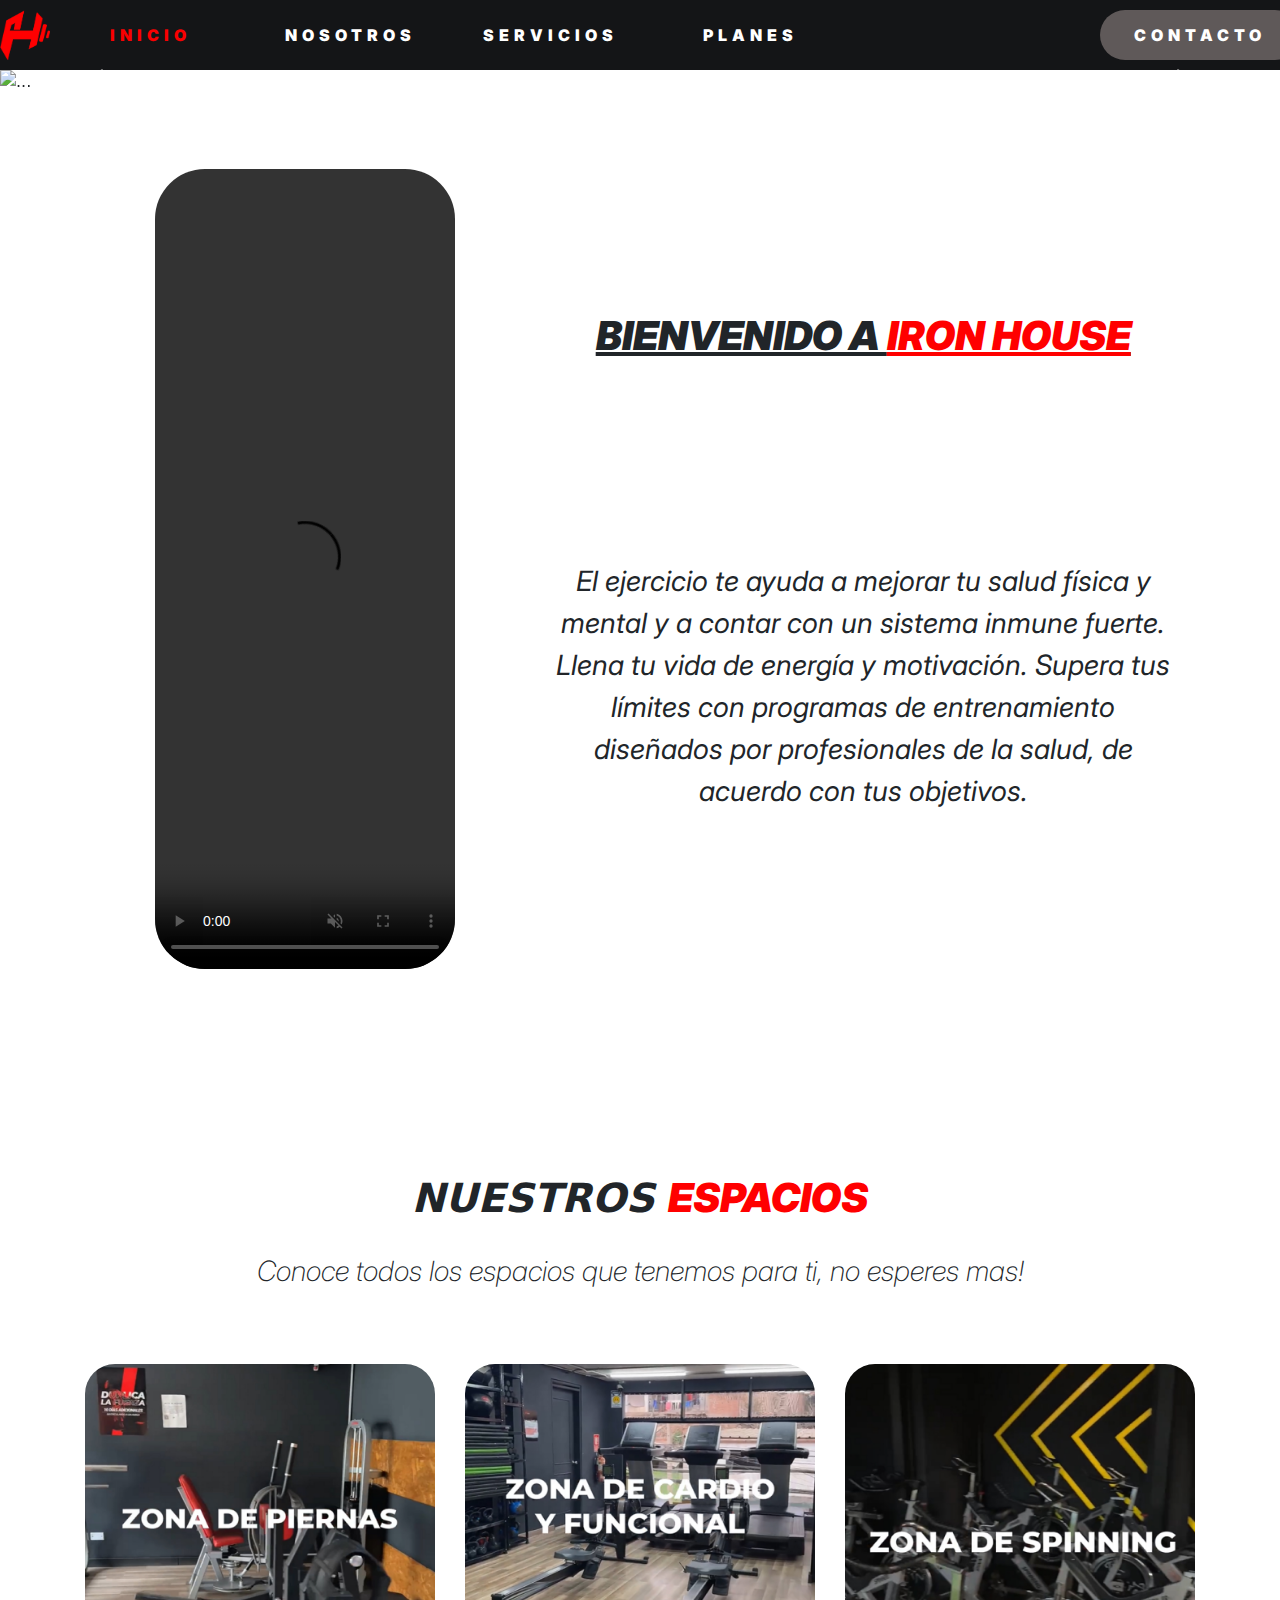
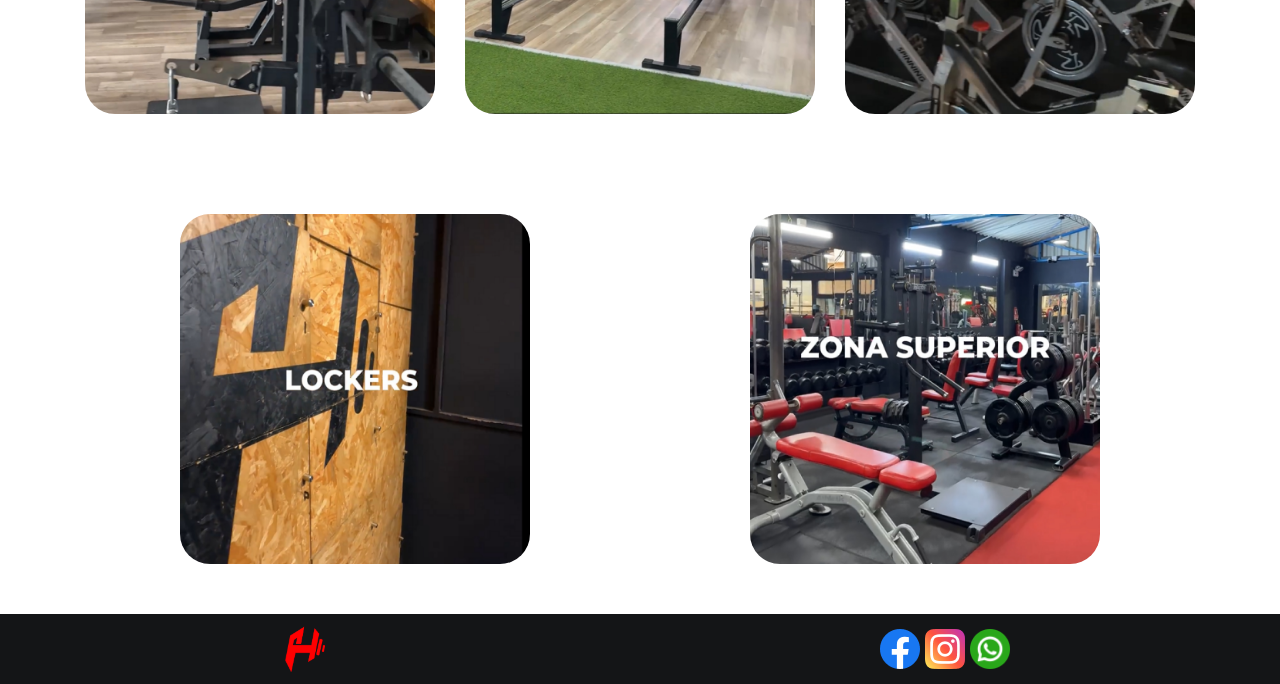
==== commit 10ee85b1: "TABLET INDEX" ====
--- a/index.html
+++ b/index.html
@@ -23,9 +23,9 @@
         <a href="index.html"><img src="./img/logo.png" alt="" /></a>
       </div>
       <input type="checkbox" id="check">
-        <label for="check" class="checkbtn">
-          <i class="fa fa-bars"></i>
-        </label>
+      <label for="check" class="checkbtn">
+        <i class="fa fa-bars"></i>
+      </label>
       <div class="div">
         <ul>
           <li><a class="activo" href="index.html">INICIO</a></li>
@@ -96,21 +96,21 @@
 
   <div class="container text-center">
     <div class="row image">
-      <div class="col-xxl-4 col-xs-12">
+      <div class="col-xxl-4 col-xs-12 col-lg-4">
         <img src="./img/INICIO/INICIO - PIERNAS.jpg" alt="" />
       </div>
-      <div class="col-xxl-4 col-xs-12">
+      <div class="col-xxl-4 col-xs-12 col-lg-4">
         <img src="./img/INICIO/INICIO - CARDIO.jpg" alt="" />
       </div>
-      <div class="col-xxl-4 col-xs-12">
+      <div class="col-xxl-4 col-xs-12 col-lg-4 ">
         <img src="./img/INICIO/INICIO - SPINNING.jpg" alt="" />
       </div>
     </div>
-    <div class="row image p-4">
-      <div class="col-xxl-6 col-xs-12">
+    <div class="row image ">
+      <div class="separation-inicio col-xxl-6 col-xs-12 col-lg-6">
         <img class="img4" src="./img/INICIO/INICIO - LOCKERS.jpg" alt="" />
       </div>
-      <div class="col-xxl-6 col-xs-12">
+      <div class="separation-fin  col-xxl-6 col-xs-12 col-lg-6 ">
         <img class="img5" src="./img/INICIO/INICIO - ZONA SUPERIOR.jpg" alt="" />
       </div>
     </div>
--- a/css/style.css
+++ b/css/style.css
@@ -466,4 +466,91 @@
 
 /*TERMINO ANDROID*/
 
-
+/*TABLET*/
+@media (max-width: 1024px){
+
+    /*HEADER*/
+    nav{    
+        width: 100%;
+        justify-content: space-between;
+    }
+
+    
+
+    div a img {
+        width: 40px;
+        height: 40px;
+    }
+
+    .div{
+        gap: 60px;
+    }
+
+    div ul li a{
+        font-size: 14px;
+    }
+
+    header div ul li{
+        width: 140px;
+    }
+
+    .button-contacto a{
+        width: 170px;
+        height: 45px;
+        font-size: 14px;
+    }
+
+.section{
+    width: 100%;
+    height: 700px;
+}
+
+    .video-container, .container-text{
+        width: 50%;
+    }
+
+    .video-container video{
+        width: auto;
+        height: 80%;
+    }
+
+    .text-descripcion{
+        align-items: flex-end;
+    }
+
+    .textdetail{
+        width: 100%;
+        font-size: 19px;
+        text-align: justify;
+    }
+
+    .image{
+        height: auto;
+    }
+
+    .image div{
+        height: 350px;
+        display: flex;  
+        align-items: center;
+        justify-content: center;
+    }
+   
+    .image div img{
+        width: 300px;
+        height: 300px;
+        
+    }
+
+    .separation-inicio{
+        display: flex;
+        justify-content: end !important;
+        }
+
+    .separation-fin{
+        display: flex;
+        justify-content: start !important;
+        }
+
+
+
+}
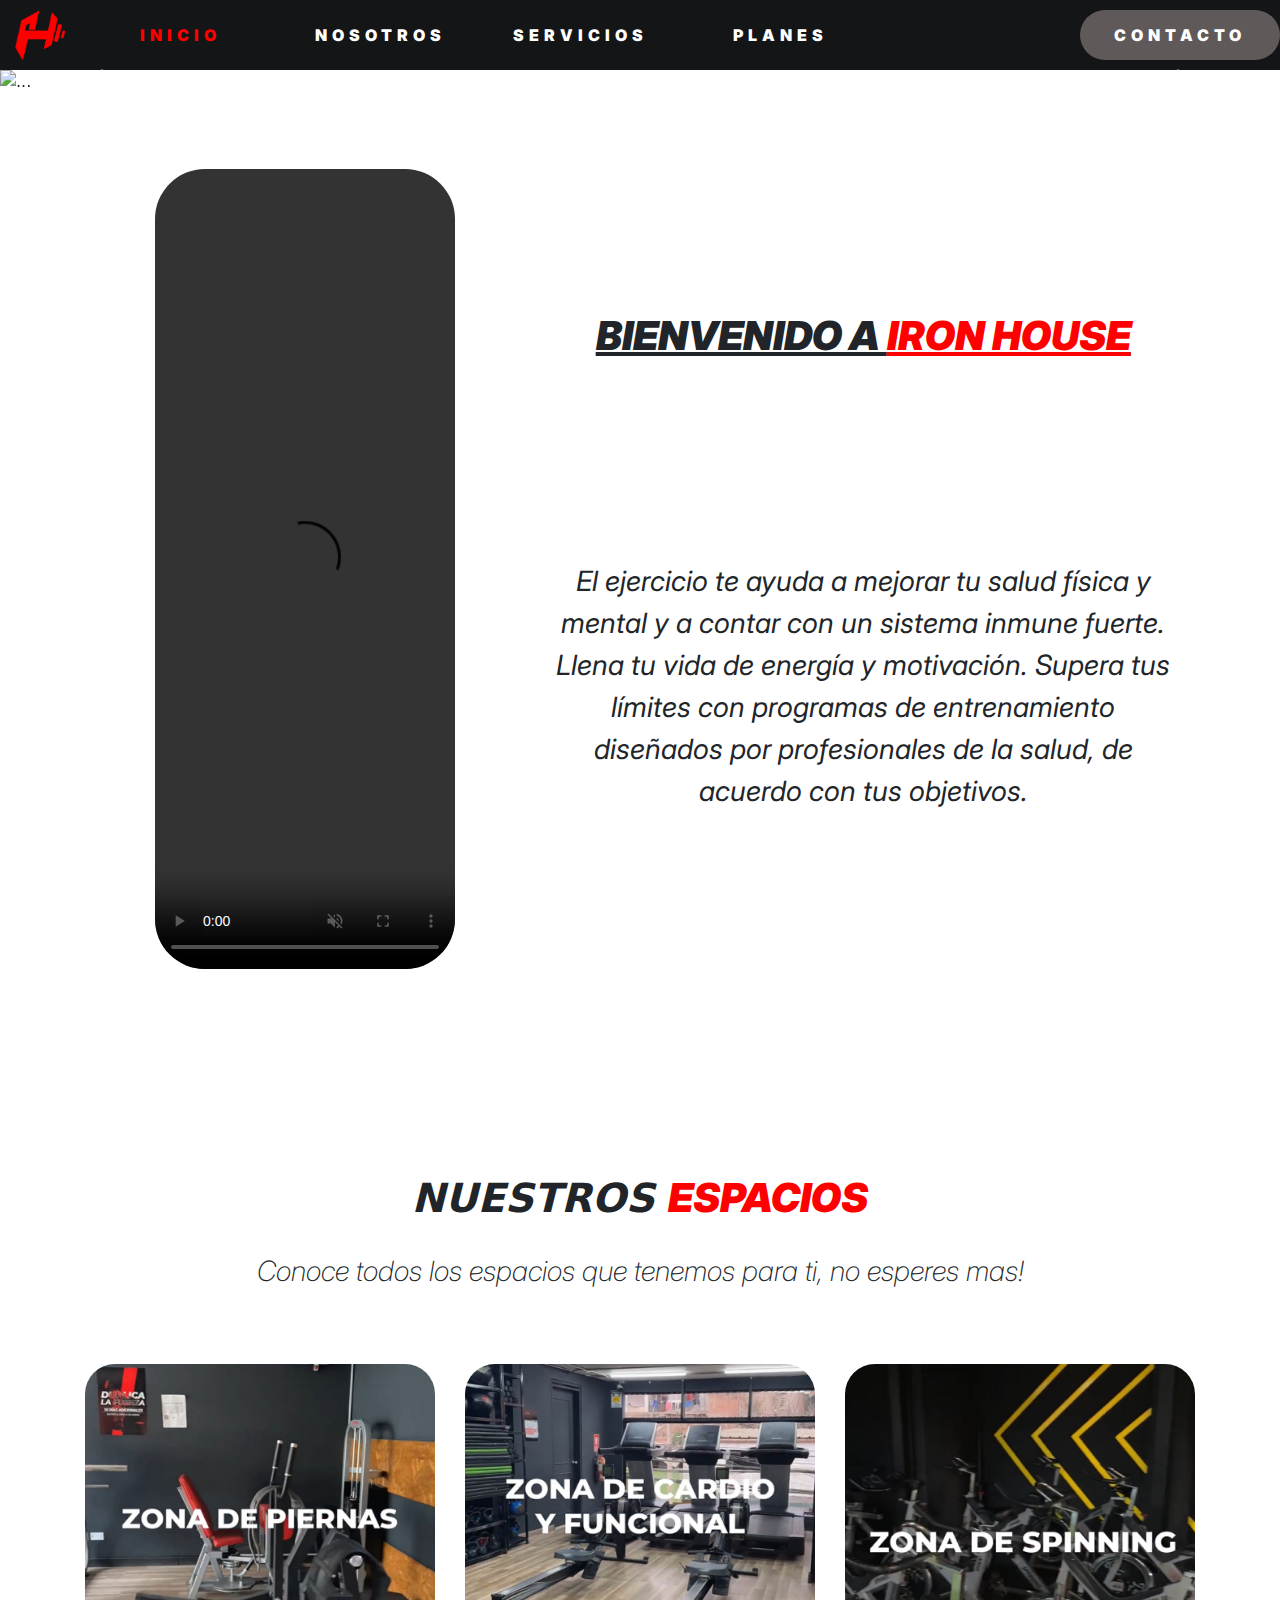
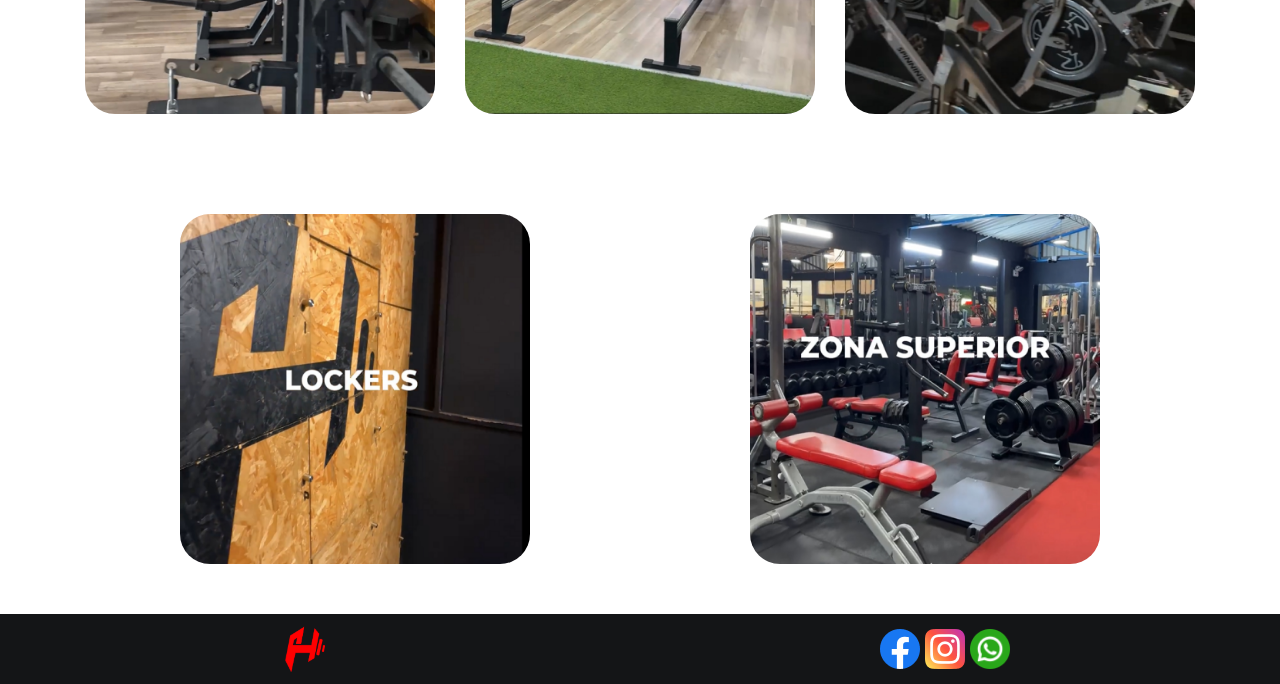
==== commit c065cfb9: "ACTUALIZACION FINAL" ====
--- a/index.html
+++ b/index.html
@@ -121,9 +121,9 @@
       <a href="index.html"><img src="./img/logo.png" alt="" /></a>
     </div>
     <div class="logos-redes">
-      <a href=""><img src="./img/face.png" alt="" /></a>
-      <a href=""><img src="./img/instagram.png" alt="" /></a>
-      <a href=""><img src="./img/wsp.png" alt="" /></a>
+      <a href="https://www.facebook.com/ironhousegym.pe?locale=es_LA"><img src="./img/face.png" alt=""></a>
+      <a href="https://www.instagram.com/gymironhouse/?hl=es"><img src="./img/instagram.png" alt=""></a>
+      <a href="https://wa.me/924282253"><img src="./img/wsp.png" alt=""></a>
     </div>
   </footer>
 
--- a/css/style.css
+++ b/css/style.css
@@ -73,7 +73,7 @@
 
 .div {
     display: flex;
-    gap: 250px;
+    gap: 200px;
 }
 
 .img-logo{
@@ -82,7 +82,7 @@
     display: flex;
     align-items: center;
     justify-content: center;
-    background-color: #5f5959;
+    background-color: #5F5959;
     border-radius: 30px;
     color: white;
     text-decoration: none;
@@ -288,8 +288,99 @@
 
 /*FIN FOOTER*/
 
+@media (max-width: 1024px ) and (min-width:361px){
+
+    /*HEADER*/
+    nav{    
+        width: 100%;
+        justify-content: space-between;
+    }
+
+    div a img {
+        width: 40px;
+        height: 40px;
+    }
+
+    .div{
+        gap: 60px;
+    }
+
+    div ul li a{
+        font-size: 14px;
+    }
+
+    header div ul li{
+        width: 140px;
+        justify-content: center;
+        align-items: center;
+    }
+
+    .button-contacto a{
+        width: 170px;
+        height: 45px;
+        font-size: 14px;
+    }
+
+    .section{
+        width: 100%;
+        height: 700px;
+    }
+
+    .video-container, .container-text{
+        width: 50%;
+    }
+
+    .video-container video{
+        width: auto;
+        height: 80%;
+    }
+
+    .text-descripcion{
+        align-items: flex-end;
+    }
+
+    .textdetail{
+        width: 100%;
+        font-size: 19px;
+        text-align: justify;
+    }
+
+    .image{
+        height: auto;
+    }
+
+    .image div{
+        height: 350px;
+        display: flex;  
+        align-items: center;
+        justify-content: center;
+    }
+   
+    .image div img{
+        width: 300px;
+        height: 300px;
+        
+    }
+
+    .separation-inicio{
+        display: flex;
+        justify-content: end !important;
+        }
+
+    .separation-fin{
+        display: flex;
+        justify-content: start !important;
+        }
+
+    
+    footer{
+        width: 100%;
+        height: 60px;
+    }
+}
 
 /*ANDROID*/
+
 
 @media (max-width: 360px){
    
@@ -453,104 +544,26 @@
         
     }
     
-    
     footer div a img{
         width: 25px;
     }
     
-    .logo-footer{
-        width: 50px; 
-        height: 40px;
-    }
-}
-
-/*TERMINO ANDROID*/
-
-/*TABLET*/
-@media (max-width: 1024px){
-
-    /*HEADER*/
-    nav{    
-        width: 100%;
-        justify-content: space-between;
-    }
-
-    
-
-    div a img {
+    .logo-footer a img{
+        width: 30px; 
+        height: 30px;
+    }
+
+    .logos-redes a img {
+        width: 30px;
+        height: 30px;
+    }
+
+    .logo-redes a{
         width: 40px;
         height: 40px;
     }
-
-    .div{
-        gap: 60px;
-    }
-
-    div ul li a{
-        font-size: 14px;
-    }
-
-    header div ul li{
-        width: 140px;
-    }
-
-    .button-contacto a{
-        width: 170px;
-        height: 45px;
-        font-size: 14px;
-    }
-
-.section{
-    width: 100%;
-    height: 700px;
-}
-
-    .video-container, .container-text{
-        width: 50%;
-    }
-
-    .video-container video{
-        width: auto;
-        height: 80%;
-    }
-
-    .text-descripcion{
-        align-items: flex-end;
-    }
-
-    .textdetail{
-        width: 100%;
-        font-size: 19px;
-        text-align: justify;
-    }
-
-    .image{
-        height: auto;
-    }
-
-    .image div{
-        height: 350px;
-        display: flex;  
-        align-items: center;
-        justify-content: center;
-    }
-   
-    .image div img{
-        width: 300px;
-        height: 300px;
-        
-    }
-
-    .separation-inicio{
-        display: flex;
-        justify-content: end !important;
-        }
-
-    .separation-fin{
-        display: flex;
-        justify-content: start !important;
-        }
-
-
-
-}
+}
+
+/*TERMINO ANDROID*/
+
+/*TABLET*/
